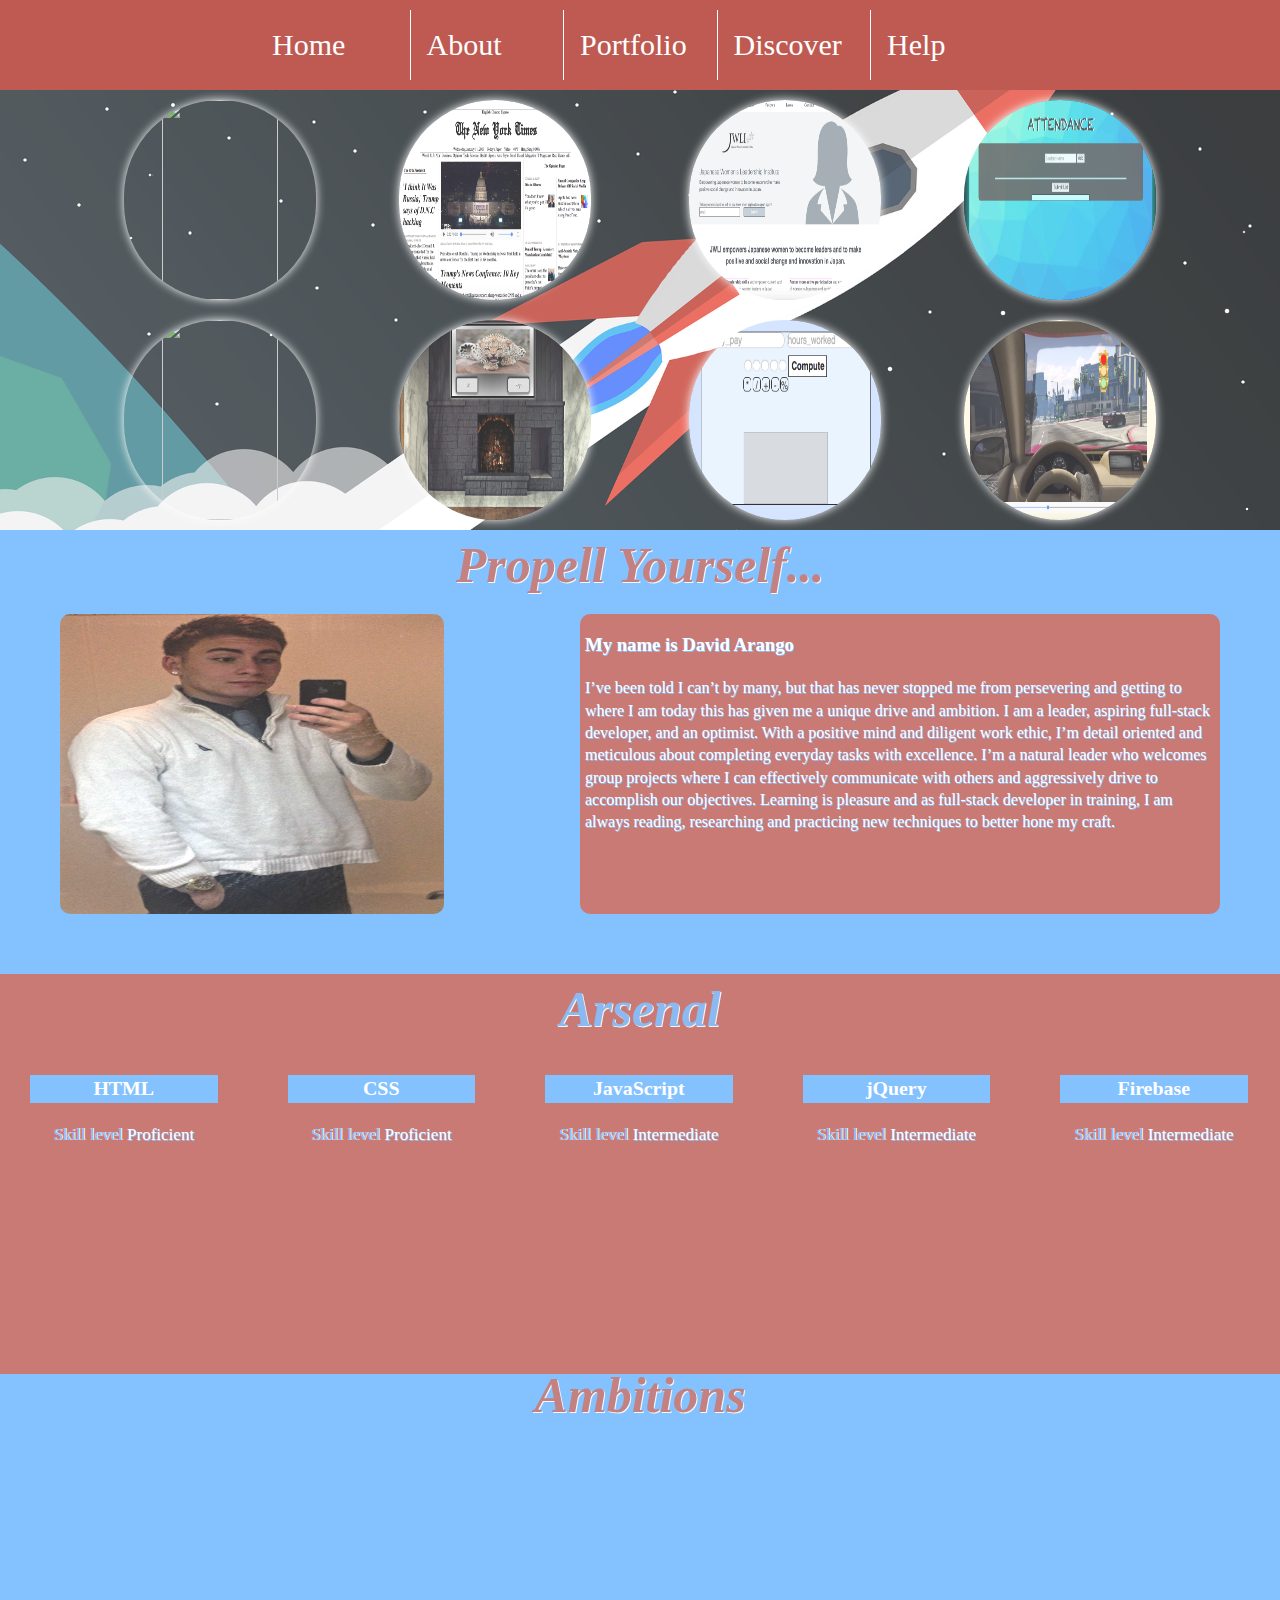
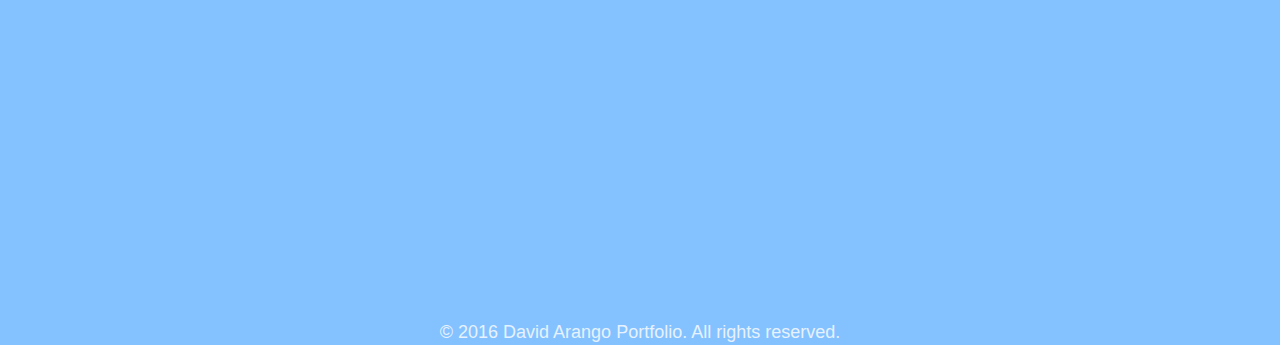
==== index.html @ 9daeed45 "Enjoy" ====
<!doctype html>
<html class="no-js" lang="">
    <head>
        <meta charset="utf-8">
        <meta http-equiv="x-ua-compatible" content="ie=edge">
        <title>NEXT HIRE</title>
        <meta name="description" content="">
        <meta name="viewport" content="width=device-width, initial-scale=1">
        <script src="https://use.fontawesome.com/dbeed66100.js"></script>
        <link rel="apple-touch-icon" href="apple-touch-icon.png">
        <!-- Place favicon.ico in the root directory -->

        <link rel="stylesheet" href="css/normalize.css">
        <link rel="stylesheet" href="css/main.css">
        <script src="js/vendor/modernizr-2.8.3.min.js"></script>
    </head>
    <body>
      <header>
        <nav>
			    <ul>
				    <li class="nav_list"><a href="Home.html">Home</a></li>
				    <li class="nav_list nav_left"><a href="About.html">About</a></li>
				    <li class="nav_list nav_left"><a href="Portfolio.html">Portfolio</a></li>
				    <li class="nav_list nav_left"><a href="Discover.html">Discover</a></li>
				    <li class="nav_list nav_left"><a href="Help.html">Help</a></li>
			   </ul>
	      </nav>
     </header>
     <section class="wrapper">
       <ul class="project_list">
          <li class="projects">
             <div>
		             <a href="#"><img class="propic l" src="one.png" /></a>
             </div>
          </li>
          <li class="projects">
             <div>
                 <a href="#"><img class="propic mL" src="two.png" /></a>
             </div>
          </li>
          <li class="projects">
             <div>
                <a href="#"><img class="propic mR" src="three.png" /></a>
             </div>
          </li>
          <li class="projects">
             <div>
                <a href="#"><img class="propic r" src="four.png" /></a>
             </div>
          </li>
          <li class="projects">
             <div>
                  <a href="#"><img class="propic l" src="five.png" /></a>
             </div>
          </li>
          <li class="projects">
             <div>
                <a href="#"><img class="propic mL" src="six.png" /></a>
             </div>
          </li>
          <li class="projects">
             <div>
                <a href="#"><img class="propic mR" src="seven.png" /></a>
             </div>
          </li>
          <li class="projects">
             <div>
                  <a href="#"><img class="propic r" src="eight.png" /></a>
             </div>
          </li>
      </ul>
       <h1>Propell Yourself...</h1>
       <section class="about_container">
         <img class="me" src="pic.jpg" alt="Author Portrait"/>
         <article>
          <h3>My name is David Arango</h3>
           I’ve been told I can’t by many, but that has never stopped me from
           persevering and getting to where I am today this has given me a unique
           drive and ambition. I am a leader, aspiring full-stack developer, and
           an optimist. With a positive mind and diligent work ethic, I’m detail
           oriented and meticulous about completing everyday tasks with excellence.
           I’m a natural leader who welcomes group projects where I can effectively
           communicate with others and aggressively drive to accomplish our objectives.
           Learning is pleasure and as full-stack developer in training, I am always reading,
           researching and practicing new techniques to better hone my craft.
         </article>
       </section>
       <section class="skills">
         <h2 class="header2">Arsenal</h2>
         <ul class="skills_container">
           <li class="skills_list">
             <div class="skillsbox">
               <h3>HTML</h3>
             </div>
             <p><span class="skillLevel">Skill level</span> Proficient</p>
           </li>
           <li class="skills_list skillsleft">
             <div class="skillsbox">
               <h3>CSS</h3>
             </div>
             <p><span class="skillLevel">Skill level</span> Proficient</p>
           </li>
           <li class="skills_list skillsleft">
             <div class="skillsbox">
               <h3>JavaScript</h3>
             </div>
             <p><span class="skillLevel">Skill level</span> Intermediate</p>
           </li>
           <li class="skills_list skillsleft">
             <div class="skillsbox">
               <h3>jQuery</h3>
             </div>
             <p><span class="skillLevel">Skill level</span> Intermediate</p>
           </li>
           <li class="skills_list skillsleft">
             <div class="skillsbox">
               <h3>Firebase</h3>
             </div>
             <p><span class="skillLevel">Skill level</span> Intermediate</p>
           </li>
        </ul>
     </section>
     <section class="last">
       <h2 class="header3">Ambitions</h2>
     </section>
    <footer>
      <section class="fotter_sec">
        <a class="logo" href="#" target="_blank"><i class="fa fa-twitter-square icon" aria-hidden="true"></i></a>
      </section>
      <section class="fotter_sec">
        <a class="logo" href="https://github.com/arangodavid" target="_blank"><i class="fa fa-github icon" aria-hidden="true"></i></a>
      </section>
      <section class="fotter_sec">
        <a class="logo" href="https://www.linkedin.com/in/david-arango-435037134/" target="_blank"><i class="fa fa-linkedin-square" aria-hidden="true"></i></a>
      </section>
      <section>
        &copy; 2016 David Arango Portfolio. All rights reserved.</footer>
      <section>
  </section>





        <script src="https://code.jquery.com/jquery-1.12.0.min.js"></script>
        <script>window.jQuery || document.write('<script src="js/vendor/jquery-1.12.0.min.js"><\/script>')</script>
        <script src="js/plugins.js"></script>
        <script src="js/main.js"></script>

        <!-- Google Analytics: change UA-XXXXX-X to be your site's ID. -->
        <script>
            (function(b,o,i,l,e,r){b.GoogleAnalyticsObject=l;b[l]||(b[l]=
            function(){(b[l].q=b[l].q||[]).push(arguments)});b[l].l=+new Date;
            e=o.createElement(i);r=o.getElementsByTagName(i)[0];
            e.src='https://www.google-analytics.com/analytics.js';
            r.parentNode.insertBefore(e,r)}(window,document,'script','ga'));
            ga('create','UA-XXXXX-X','auto');ga('send','pageview');
        </script>
    </body>
</html>
---- css/main.css ----
/*! HTML5 Boilerplate v5.3.0 | MIT License | https://html5boilerplate.com/ */

/*
 * What follows is the result of much research on cross-browser styling.
 * Credit left inline and big thanks to Nicolas Gallagher, Jonathan Neal,
 * Kroc Camen, and the H5BP dev community and team.
 */

/* ==========================================================================
   Base styles: opinionated defaults
   ========================================================================== */
/* Box Model Hack */
 * {
      -moz-box-sizing: border-box; /* Firexfox */
      -webkit-box-sizing: border-box; /* Safari/Chrome/iOS/Android */
      box-sizing: border-box; /* IE */
 }
html {
    color: #222;
    font-size: 2px;
    line-height: 1.4;
}

/*
 * Remove text-shadow in selection highlight:
 * https://twitter.com/miketaylr/status/12228805301
 *
 * These selection rule sets have to be separate.
 * Customize the background color to match your design.
 */

::-moz-selection {
    background: #b3d4fc;
    text-shadow: none;
}

::selection {
    background: #b3d4fc;
    text-shadow: none;
}

/*
 * A better looking default horizontal rule
 */

hr {
    display: block;
    height: 1px;
    border: 0;
    border-top: 1px solid #ccc;
    margin: 1em 0;
    padding: 0;
}

/*
 * Remove the gap between audio, canvas, iframes,
 * images, videos and the bottom of their containers:
 * https://github.com/h5bp/html5-boilerplate/issues/440
 */

audio,
canvas,
iframe,
img,
svg,
video {
    vertical-align: middle;
}

/*
 * Remove default fieldset styles.
 */

fieldset {
    border: 0;
    margin: 0;
    padding: 0;
}

/*
 * Allow only vertical resizing of textareas.
 */

textarea {
    resize: vertical;
}

/* ==========================================================================
   Browser Upgrade Prompt
   ========================================================================== */

.browserupgrade {
    margin: 0.2em 0;
    background: #ccc;
    color: #000;
    padding: 0.2em 0;
}

/* ==========================================================================
   Author's custom styles
   ========================================================================== */


















/* ==========================================================================
   Helper classes
   ========================================================================== */

/*
 * Hide visually and from screen readers
 */

.hidden {
    display: none !important;
}

/*
 * Hide only visually, but have it available for screen readers:
 * http://snook.ca/archives/html_and_css/hiding-content-for-accessibility
 */

.visuallyhidden {
    border: 0;
    clip: rect(0 0 0 0);
    height: 1px;
    margin: -1px;
    overflow: hidden;
    padding: 0;
    position: absolute;
    width: 1px;
}

/*
 * Extends the .visuallyhidden class to allow the element
 * to be focusable when navigated to via the keyboard:
 * https://www.drupal.org/node/897638
 */

.visuallyhidden.focusable:active,
.visuallyhidden.focusable:focus {
    clip: auto;
    height: auto;
    margin: 0;
    overflow: visible;
    position: static;
    width: auto;
}

/*
 * Hide visually and from screen readers, but maintain layout
 */

.invisible {
    visibility: hidden;
}

/*
 * Clearfix: contain floats
 *
 * For modern browsers
 * 1. The space content is one way to avoid an Opera bug when the
 *    `contenteditable` attribute is included anywhere else in the document.
 *    Otherwise it causes space to appear at the top and bottom of elements
 *    that receive the `clearfix` class.
 * 2. The use of `table` rather than `block` is only necessary if using
 *    `:before` to contain the top-margins of child elements.
 */

.clearfix:before,
.clearfix:after {
    content: " "; /* 1 */
    display: table; /* 2 */
}

.clearfix:after {
    clear: both;
}

/* ==========================================================================
   EXAMPLE Media Queries for Responsive Design.
   These examples override the primary ('mobile first') styles.
   Modify as content requires.
   ========================================================================== */

@media only screen and (min-width: 35em) {
    /* Style adjustments for viewports that meet the condition */
}

@media print,
       (-webkit-min-device-pixel-ratio: 1.25),
       (min-resolution: 1.25dppx),
       (min-resolution: 120dpi) {
    /* Style adjustments for high resolution devices */
}

/* ==========================================================================
   Print styles.
   Inlined to avoid the additional HTTP request:
   http://www.phpied.com/delay-loading-your-print-css/
   ========================================================================== */

@media print {
    *,
    *:before,
    *:after,
    *:first-letter,
    *:first-line {
        background: transparent !important;
        color: #000 !important; /* Black prints faster:
                                   http://www.sanbeiji.com/archives/953 */
        box-shadow: none !important;
        text-shadow: none !important;
    }

    a,
    a:visited {
        text-decoration: underline;
    }

    a[href]:after {
        content: " (" attr(href) ")";
    }

    abbr[title]:after {
        content: " (" attr(title) ")";
    }

    /*
     * Don't show links that are fragment identifiers,
     * or use the `javascript:` pseudo protocol
     */

    a[href^="#"]:after,
    a[href^="javascript:"]:after {
        content: "";
    }

    pre,
    blockquote {
        border: 1px solid #999;
        page-break-inside: avoid;
    }

    /*
     * Printing Tables:
     * http://css-discuss.incutio.com/wiki/Printing_Tables
     */

    thead {
        display: table-header-group;
    }

    tr,
    img {
        page-break-inside: avoid;
    }

    img {
        max-width: 100% !important;
    }

    p,
    h2,
    h3 {
        orphans: 3;
        widows: 3;
    }

    h2,
    h3 {
        page-break-after: avoid;
    }
}
body{
	padding: 0px;
	width: 100%;
	height: auto;
	margin: auto;
}
ul{
  width: 60%;
	list-style-type: none;
	margin: 0 auto;
	overflow: hidden;
  padding: 0px;
}
li{
	float: left;
  width: 19.99%;
}
.nav_list a{
	text-decoration: none;
	display: block;
	padding: 14px 16px;
	color: white;
  width: 100%;
}

.nav_list a:hover{
	text-shadow: 0px 0px 10px #005ce6;
}
section{
	text-align: center;
	width: 100%;
}
footer{
	width: 100%;
	text-align: center;
	background:  #66b3ff;
	opacity: 0.8;
  padding-top: 10px;
  color: white;
  font-size: 9rem;
}
header{
  background: #be5a52;
  width: 100%;
  height: 90px;
}
nav{
  width: 100%;
  font-family: signpainter;
  font-size: 30px;
  height: 90px;
  padding-top: 10px;
}
h1{
  font-style: italic;
  font-size: 25rem;
	opacity: 0.9;
	font-family: signpainter;
	color: #be5a52;
  display: block;
  text-align: center;
  margin-top: 0px;
  height: 120px;
  text-shadow: 1px 1px 0px white;
}
article{
  border-radius: 10px;
  float: right;
  width: 50%;
  background: #be5a52;
  color: white;
  height: 300px;
  font-size: 8rem;
  margin-top: 10px;
  margin-right: 60px;
  text-align: left;
  padding-left: 5px;
  text-shadow: 1px 1px 0px #66b3ff;
  font-family: copperplate;
}
.wrapper{
  margin: 0 auto;
	background: #66b3ff;
	opacity: 0.8;
  width: 100%;
}
.propic{
	border-radius: 720px;
	height: 200px;
	width: 60%;
	margin-top: 10px;
  margin-bottom: 10px;
  box-shadow: 0px 0px 10px white;
}
.project_list{
  width: 100%;
  background: url(../rocket4.png);
  background-size: cover;
  background-size: contain;
  background-repeat: no-repeat;
  background-size: 100%;
  background-attachment: fixed;
}
.projects{
  min-height: 150px;
  padding: 0px;
  display: inline-block;
  width: 25%;
	display: -moz-inline-stack;
	display: inline-block;
  vertical-align: top;
  zoom: 1;
  *display: inline;
  _height: 250px;
}
.l{
  margin-left: 120px;
}
.r{
  margin-right: 120px;
}
.mL{
  margin-left: 30px;
}
.mR{
  margin-right: 30px;
}
.about_container{
  width: 100%;
  overflow: hidden;
  margin: 0 auto;
  margin-top: -80px;
  height: 320px;
}
.me{
  border-radius: 10px;
  float: left;
  width: 30%;
  height: 300px;
  margin-top: 10px;
  margin-left: 60px;
}
.nav_left{
  border-left: 1px solid white;
}
.skills{
  width: 100%;
  height: 400px;
  background: #be5a52;
  margin-top: 50px;
}
.header2{
  width: 100%;
  font-style: italic;
  font-size: 50px;
  opacity: 0.9;
  font-family: signpainter;
  color: #66b3ff;
  display: block;
  height: 40px;
  text-align: center;
  margin-top: 5px;
  text-shadow: 1px 1px 0px white;
}
.last{
  margin-top: -19px;
  width: 100%;
  height: 400px;
  background: #66b3ff;
}
.header3{
  width: 100%;
  font-style: italic;
  font-size: 50px;
  opacity: 0.9;
  font-family: signpainter;
  color: #be5a52;
  display: block;
  height: 40px;
  text-align: center;
  margin-top: 5px;
  text-shadow: 1px 1px 0px white;
}
.skills_container{
  width: 100%;
  padding-left: 30px;
}
.skills_list{
  font-family: copperplate;
  color: white;
  text-shadow: 1px 1px 0px #66b3ff;
  font-size: 17px;
  min-height: 150px;
  padding: 0px;
  display: inline-block;
  width: 15%;
	display: -moz-inline-stack;
	display: inline-block;
  vertical-align: top;
  zoom: 1;
  *display: inline;
  _height: 250px;
}
.last{
  background: url(../globe.jpg);
  background-position: contain;
  background-position: cover;
  background-attachment: fixed;
}
.skillsleft{
  margin-left: 70px;
}
.skillsbox{
  background: #66b3ff;
}
.skillLevel{
  color: #66b3ff;
  text-shadow: 1px 0px 0px white;
}
.fotter_sec{
  width: 33%;
  float: left;
  height: 150px;
}
.logo{
  color: white;
  font-size: 70px;
  text-shadow: 1px 1px 1px #be5a52; 
}
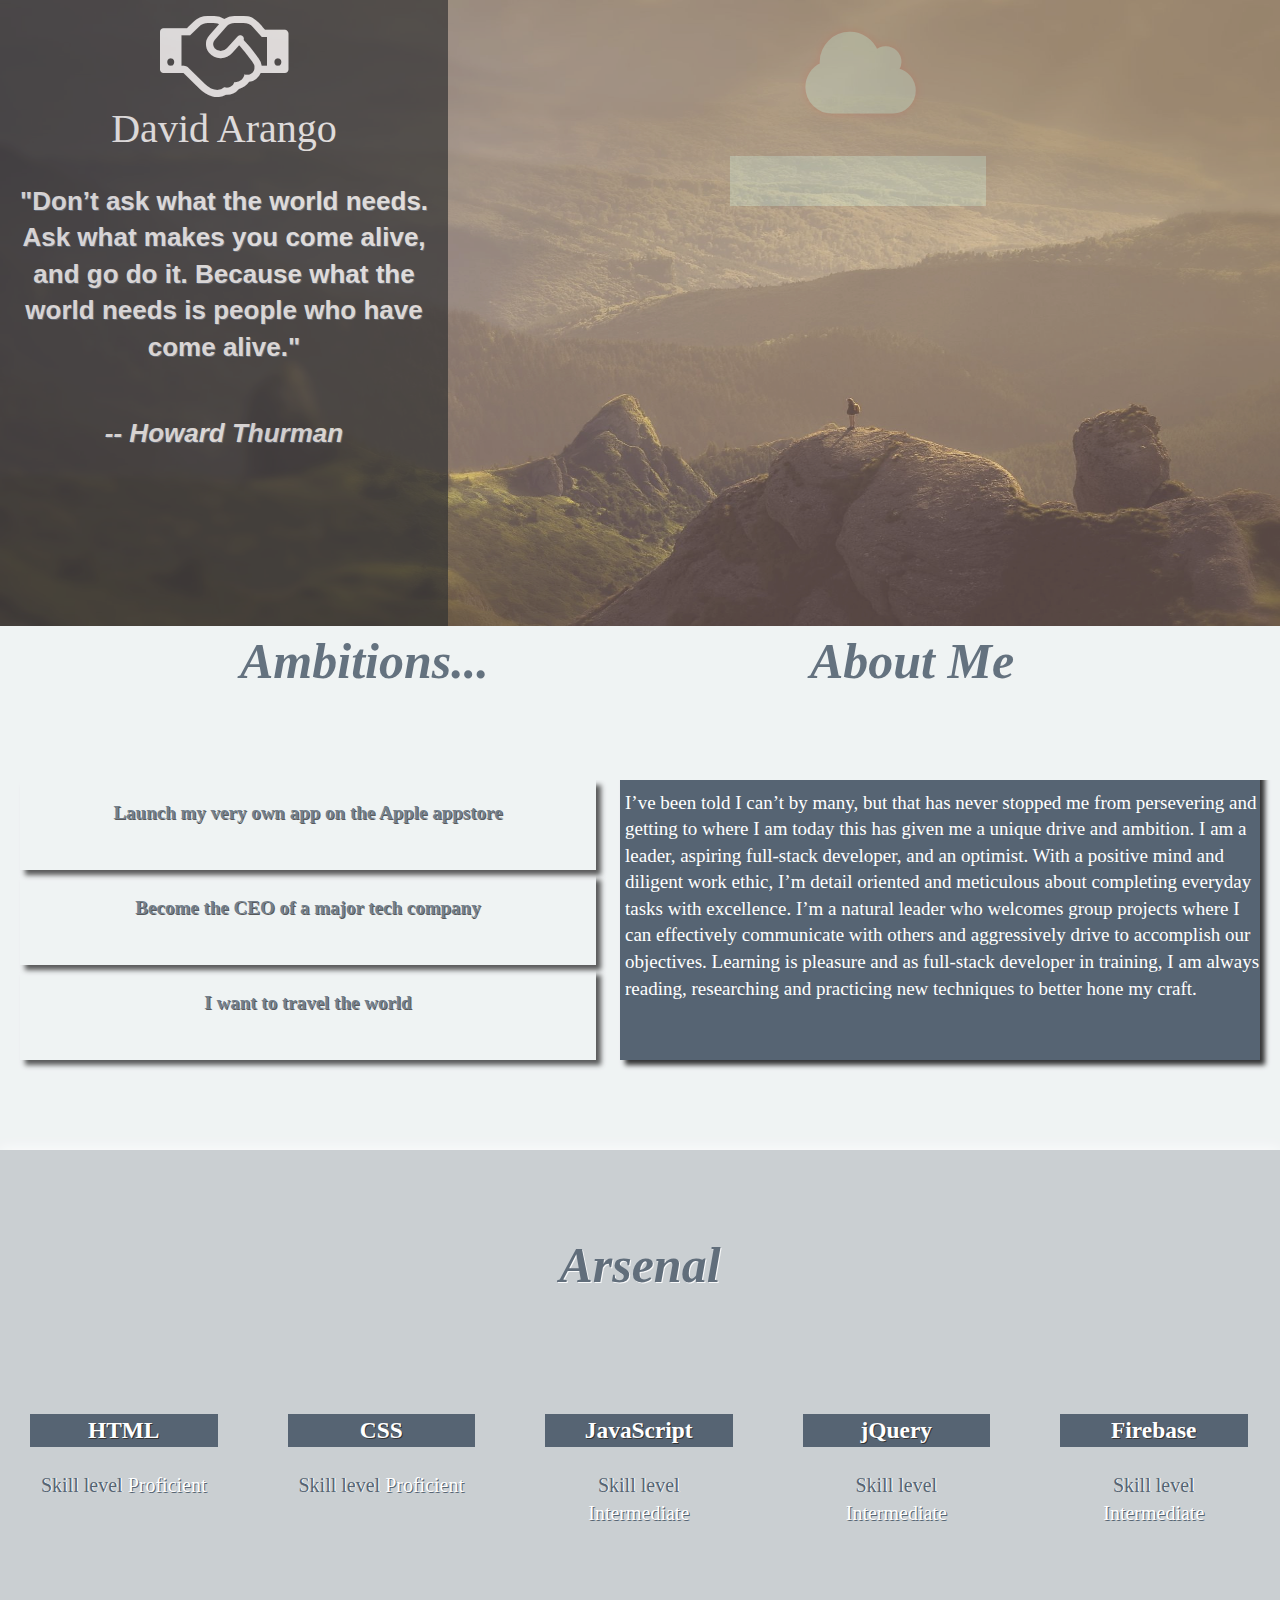
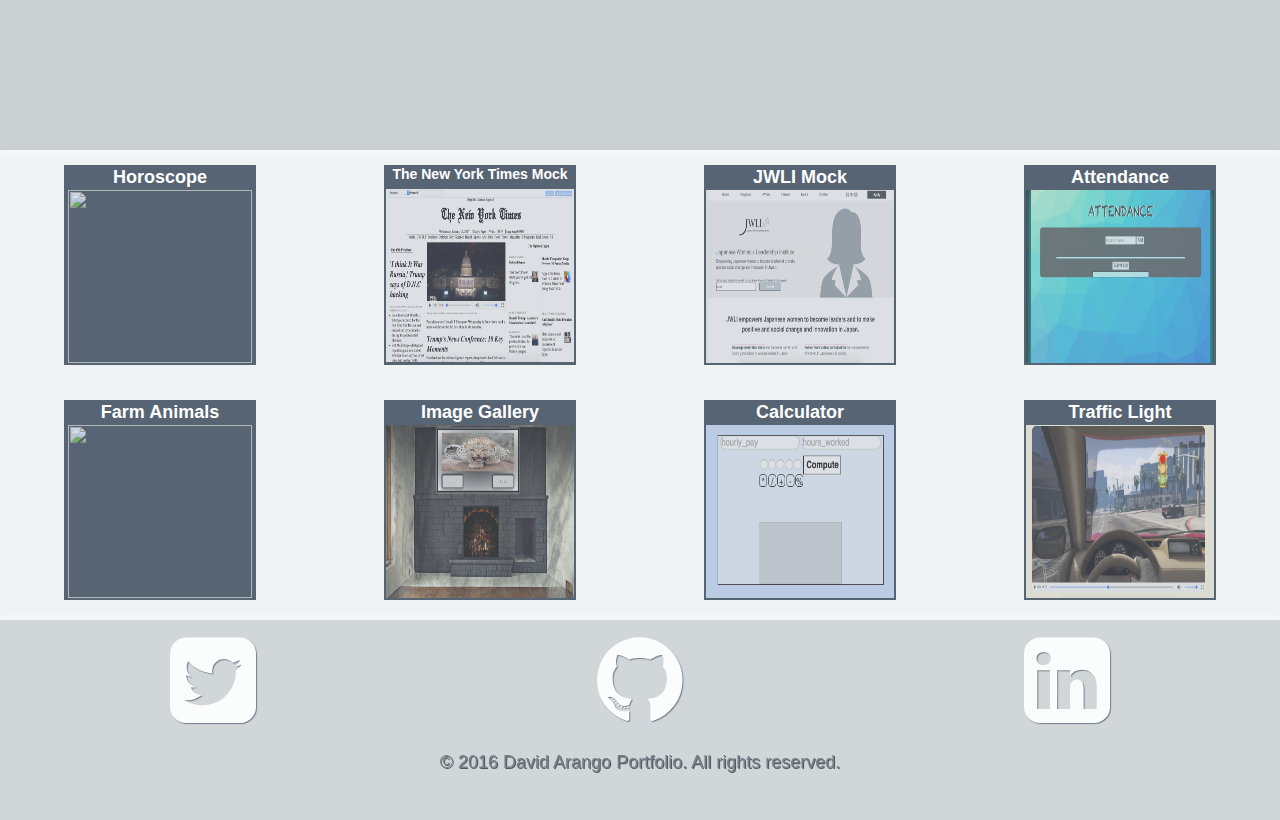
==== commit 45da5df8: "re-designed layout, added weather API" ====
--- a/index.html
+++ b/index.html
@@ -6,7 +6,8 @@
         <title>NEXT HIRE</title>
         <meta name="description" content="">
         <meta name="viewport" content="width=device-width, initial-scale=1">
-        <script src="https://use.fontawesome.com/dbeed66100.js"></script>
+          <script src="https://use.fontawesome.com/21f8382a31.js"></script>
+          <link rel="stylesheet" href="font-awesome-4.7.0/css/font-awesome.min.css">
         <link rel="apple-touch-icon" href="apple-touch-icon.png">
         <!-- Place favicon.ico in the root directory -->
 
@@ -14,78 +15,67 @@
         <link rel="stylesheet" href="css/main.css">
         <script src="js/vendor/modernizr-2.8.3.min.js"></script>
     </head>
+
     <body>
-      <header>
+
+      <!-- <header>
         <nav>
 			    <ul>
 				    <li class="nav_list"><a href="Home.html">Home</a></li>
 				    <li class="nav_list nav_left"><a href="About.html">About</a></li>
-				    <li class="nav_list nav_left"><a href="Portfolio.html">Portfolio</a></li>
+				    <li class="nav_list nav_left"><a href="index.html">Portfolio</a></li>
 				    <li class="nav_list nav_left"><a href="Discover.html">Discover</a></li>
 				    <li class="nav_list nav_left"><a href="Help.html">Help</a></li>
 			   </ul>
 	      </nav>
-     </header>
+     </header> -->
      <section class="wrapper">
-       <ul class="project_list">
-          <li class="projects">
-             <div>
-		             <a href="#"><img class="propic l" src="one.png" /></a>
-             </div>
-          </li>
-          <li class="projects">
-             <div>
-                 <a href="#"><img class="propic mL" src="two.png" /></a>
-             </div>
-          </li>
-          <li class="projects">
-             <div>
-                <a href="#"><img class="propic mR" src="three.png" /></a>
-             </div>
-          </li>
-          <li class="projects">
-             <div>
-                <a href="#"><img class="propic r" src="four.png" /></a>
-             </div>
-          </li>
-          <li class="projects">
-             <div>
-                  <a href="#"><img class="propic l" src="five.png" /></a>
-             </div>
-          </li>
-          <li class="projects">
-             <div>
-                <a href="#"><img class="propic mL" src="six.png" /></a>
-             </div>
-          </li>
-          <li class="projects">
-             <div>
-                <a href="#"><img class="propic mR" src="seven.png" /></a>
-             </div>
-          </li>
-          <li class="projects">
-             <div>
-                  <a href="#"><img class="propic r" src="eight.png" /></a>
-             </div>
-          </li>
-      </ul>
-       <h1>Propell Yourself...</h1>
-       <section class="about_container">
-         <img class="me" src="pic.jpg" alt="Author Portrait"/>
-         <article>
-          <h3>My name is David Arango</h3>
-           I’ve been told I can’t by many, but that has never stopped me from
-           persevering and getting to where I am today this has given me a unique
-           drive and ambition. I am a leader, aspiring full-stack developer, and
-           an optimist. With a positive mind and diligent work ethic, I’m detail
-           oriented and meticulous about completing everyday tasks with excellence.
-           I’m a natural leader who welcomes group projects where I can effectively
-           communicate with others and aggressively drive to accomplish our objectives.
-           Learning is pleasure and as full-stack developer in training, I am always reading,
-           researching and practicing new techniques to better hone my craft.
+       <header>
+         <img src="mountains.jpg" alt="Computer Desk"/>
+         <i class="fa fa-cloud cloud" aria-hidden="true"></i>
+         <ul class="weather"></ul>
+       </header>
+       <section class="myself">
+         <i class="fa fa-handshake-o" aria-hidden="true"></i>
+         <span class="name">David Arango</span>
+         <p class="quote">"Don’t ask what the world needs. Ask what makes you come alive, and
+           go do it. Because what the world needs is people who have come alive."
+           <span class="author">-- Howard Thurman</span>
+        </p>
+        </section>
+       <h1>About Me</h1>
+       <h2 class="ambitionsHeader">Ambitions...</h2>
+       <section class="containerOne">
+        <!-- <img class="me" src="pic.jpg" alt="Author Portrait"/> -->
+        <!-- <h2 class="header3">Ambitions</h2>-->
+          <section class="ambitions">
+            <span class="oneSpan">
+              Launch my very own app on the Apple appstore
+            </span>
+          </section>
+          <section class="ambitions ambitionsL">
+            <span class="oneSpan">
+              Become the CEO of a major tech company
+            </span>
+          </section>
+          <section class="ambitions">
+            <span class="oneSpan">
+              I want to travel the world
+            </span>
+          </section>
+          <article>
+              I’ve been told I can’t by many, but that has never stopped me from
+              persevering and getting to where I am today this has given me a unique
+              drive and ambition. I am a leader, aspiring full-stack developer, and
+              an optimist. With a positive mind and diligent work ethic, I’m detail
+              oriented and meticulous about completing everyday tasks with excellence.
+              I’m a natural leader who welcomes group projects where I can effectively
+              communicate with others and aggressively drive to accomplish our objectives.
+              Learning is pleasure and as full-stack developer in training, I am always reading,
+              researching and practicing new techniques to better hone my craft.
          </article>
        </section>
-       <section class="skills">
+       <section class="containerTwo">
          <h2 class="header2">Arsenal</h2>
          <ul class="skills_container">
            <li class="skills_list">
@@ -120,28 +110,76 @@
            </li>
         </ul>
      </section>
-     <section class="last">
-       <h2 class="header3">Ambitions</h2>
+     <section class="containerThree">
+       <ul class="project_list">
+          <li class="projects">
+             <div class="projectDiv">
+                 <h4>Horoscope</h4>
+		             <a href="https://arangodavid.github.io/Horoscope/"><img class="propic" src="one.png" /></a>
+             </div>
+          </li>
+          <li class="projects">
+             <div class="projectDiv">
+                 <h4 class="divHeader">The New York Times Mock</h4>
+                 <a href="https://arangodavid.github.io/The-New-York-Times/"><img class="propic propic2" src="two.png" /></a>
+             </div>
+          </li>
+          <li class="projects">
+             <div class="projectDiv">
+                <h4>JWLI Mock</h4>
+                <a href="https://arangodavid.github.io/JWLI/"><img class="propic" src="three.png" /></a>
+             </div>
+          </li>
+          <li class="projects">
+             <div class="projectDiv">
+                <h4>Attendance</h4>
+                <a href="https://arangodavid.github.io/Attendance-app/"><img class="propic" src="four.png" /></a>
+             </div>
+          </li>
+          <li class="projects">
+             <div class="projectDiv">
+                  <h4>Farm Animals</h4>
+                  <a href="https://arangodavid.github.io/4-animals-4-buttons/"><img class="propic" src="five.png" /></a>
+             </div>
+          </li>
+          <li class="projects">
+             <div class="projectDiv">
+                <h4>Image Gallery</h4>
+                <a href="https://arangodavid.github.io/Image-carousel-/"><img class="propic" src="six.png" /></a>
+             </div>
+          </li>
+          <li class="projects">
+             <div class="projectDiv">
+                <h4>Calculator</h4>
+                <a href="https://arangodavid.github.io/Calculator/"><img class="propic" src="seven.png" /></a>
+             </div>
+          </li>
+          <li class="projects">
+             <div class="projectDiv">
+                  <h4>Traffic Light</h4>
+                  <a href="https://arangodavid.github.io/Traffic-Light/"><img class="propic r" src="eight.png" /></a>
+             </div>
+          </li>
+      </ul>
      </section>
-    <footer>
-      <section class="fotter_sec">
-        <a class="logo" href="#" target="_blank"><i class="fa fa-twitter-square icon" aria-hidden="true"></i></a>
+
+     <footer>
+       <section class="footerContainer">
+        <section class="footer_sec">
+          <a class="logo" href="https://twitter.com/DavidFrontDev" target="_blank"><i class="fa fa-twitter-square fa-2x" aria-hidden="true"></i></a>
+        </section>
+        <section class="footer_sec">
+          <a class="logo" href="https://github.com/arangodavid" target="_blank"><i class="fa fa-github fa-2x" aria-hidden="true"></i></a>
+        </section>
+        <section class="footer_sec">
+          <a class="logo" href="https://www.linkedin.com/in/david-arango-435037134/" target="_blank"><i class="fa fa-linkedin-square fa-2x" aria-hidden="true"></i></a>
+        </section>
       </section>
-      <section class="fotter_sec">
-        <a class="logo" href="https://github.com/arangodavid" target="_blank"><i class="fa fa-github icon" aria-hidden="true"></i></a>
-      </section>
-      <section class="fotter_sec">
-        <a class="logo" href="https://www.linkedin.com/in/david-arango-435037134/" target="_blank"><i class="fa fa-linkedin-square" aria-hidden="true"></i></a>
-      </section>
-      <section>
-        &copy; 2016 David Arango Portfolio. All rights reserved.</footer>
-      <section>
-  </section>
-
-
-
-
-
+        <section class="bottom">
+          &copy; 2016 David Arango Portfolio. All rights reserved.
+        </section>
+     </footer>
+     </section>
         <script src="https://code.jquery.com/jquery-1.12.0.min.js"></script>
         <script>window.jQuery || document.write('<script src="js/vendor/jquery-1.12.0.min.js"><\/script>')</script>
         <script src="js/plugins.js"></script>
@@ -156,5 +194,6 @@
             r.parentNode.insertBefore(e,r)}(window,document,'script','ga'));
             ga('create','UA-XXXXX-X','auto');ga('send','pageview');
         </script>
+
     </body>
 </html>
--- a/css/main.css
+++ b/css/main.css
@@ -277,6 +277,7 @@
     p,
     h2,
     h3 {
+        font-family: Arial;
         orphans: 3;
         widows: 3;
     }
@@ -291,6 +292,67 @@
 	width: 100%;
 	height: auto;
 	margin: auto;
+}
+header{
+  background: #be5a52;
+  width: 100%;
+  height: 626px;
+}
+img{
+  height: 626px;
+  width: 100%;
+  opacity: 0.8;
+}
+section{
+	text-align: center;
+	width: 100%;
+}
+footer{
+	width: 100%;
+	text-align: center;
+	background:  #bdc3c7;
+	opacity: 0.8;
+  color: #2c3e50;
+  font-size: 9rem;
+  box-shadow: 0px 0px 15px white;
+  height: 200px;
+  overflow: hidden;
+  text-shadow: 1px 1px 0px black;
+}
+h4{
+  font-size: 9rem;
+  background: #2c3e50;
+  margin-top: 0px;
+  margin-bottom: 0px;
+  border-radius: 15px 15px 0px 0px;
+  color: white;
+}
+h1{
+  font-style: italic;
+  font-size: 25rem;
+	opacity: 0.9;
+	font-family: copperplate;
+	color: #2c3e50;
+  margin-top: 0px;
+  margin-right: 240px;
+  float: right;
+  height: 120px;
+  width: 20%;
+}
+article{
+  float: right;
+  width: 50%;
+  background: #2c3e50;
+  color: white;
+  height: 400px;
+  font-size: 9.5rem;
+  margin-top: -400px;
+  margin-right: 20px;
+  text-align: left;
+  padding-left: 5px;
+  padding-top: 130px;
+  box-shadow: 5px 5px 5px black;
+  font-family: Didot;
 }
 ul{
   width: 60%;
@@ -303,86 +365,179 @@
 	float: left;
   width: 19.99%;
 }
-.nav_list a{
-	text-decoration: none;
-	display: block;
-	padding: 14px 16px;
-	color: white;
-  width: 100%;
-}
-
-.nav_list a:hover{
-	text-shadow: 0px 0px 10px #005ce6;
-}
-section{
-	text-align: center;
-	width: 100%;
-}
-footer{
-	width: 100%;
-	text-align: center;
-	background:  #66b3ff;
+p{
+  text-shadow: 1px 1px 0px #2c3e50;
+}
+.wrapper{
+  margin: 0 auto;
+	background: #ecf0f1;
 	opacity: 0.8;
-  padding-top: 10px;
-  color: white;
-  font-size: 9rem;
-}
-header{
-  background: #be5a52;
-  width: 100%;
-  height: 90px;
-}
-nav{
-  width: 100%;
-  font-family: signpainter;
-  font-size: 30px;
-  height: 90px;
-  padding-top: 10px;
-}
-h1{
+  width: 100%;
+}
+.myself{
+  border: 1px solid black;
+  height: 626px;
+  width: 35%;
+  float: left;
+  margin-top: -626px;
+  background: black;
+  opacity: 0.7;
+}
+.fa{
+  color: white;
+  font-size: 50rem;
+  width: 100%;
+}
+.name{
+  font-size: 20rem;
+  color: white;
+  font-family: copperplate;
+}
+.quote{
+  font-size: 13rem;
+  color: white;
+  font-family: Arial;
+  font-weight: bold;
+}
+.author{
+  display: block;
+  margin-top: 50px;
+  font-family: Arial;
+  font-style: italic;
+}
+.cloud{
+  float: right;
+  margin-top: -600px;
+  margin-right: -220px;
+  color: white;
+  font-weight: bolder;
+  text-shadow: 0px 0px 10px red;
+}
+.weather{
+  width: 20%;
+  height: 50px;
+  background: white;
+  margin-top: -470px;
+  margin-left: 730px;
+  color: black;
+}
+.ambitionsHeader:hover{
+  text-shadow: 1px 1px 0px black;
+}
+h1:hover{
+  text-shadow: 1px 1px 0px black;
+}
+h2:hover{
+  text-shadow: 1px 1px 0px black;
+}
+h3:hover{
+  text-shadow: 1px 1px 0px #66b3ff;
+}
+.ambitionsHeader{
   font-style: italic;
   font-size: 25rem;
 	opacity: 0.9;
-	font-family: signpainter;
-	color: #be5a52;
+	font-family: copperplate;
+	color: #2c3e50;
   display: block;
+  text-align: left;
+  margin-top: 0px;
+  margin-left: 240px;
+  height: 120px;
+  width: 20%;
+}
+.containerOne{
+  width: 100%;
+  overflow: hidden;
+  margin: 0 auto;
+  margin-top: -80px;
+  height: 320px;
+}
+.ambitions{
+  height: 90px;
+  width: 45%;
+  margin-left: 20px;
+  margin-top: 0;
+  opacity: 0.8;
+  box-shadow: 5px 5px 5px black;
+}
+.ambitionsL{
+  margin-top: 5px;
+  margin-bottom: 5px;
+}
+.oneSpan{
+  font-size: 9.5rem;
+  display: block;
+  padding-top: 20px;
+  font-family: Didot;
+  font-weight: bolder;
+  color: #2c3e50;
+  text-shadow: 1px 1px 0px black;
+}
+.containerTwo{
+  background: #bdc3c7;
+  width: 100%;
+  height: 600px;
+  margin-top: 50px;
+  box-shadow: 0px 0px 15px white;
+}
+.header2{
+  width: 100%;
+  font-style: italic;
+  font-size: 25rem;
+  opacity: 0.9;
+  font-family: copperplate;
+  color: #2c3e50;
+  display: block;
+  height: 40px;
   text-align: center;
-  margin-top: 0px;
-  height: 120px;
+  padding-top: 80px;
   text-shadow: 1px 1px 0px white;
-}
-article{
-  border-radius: 10px;
-  float: right;
-  width: 50%;
-  background: #be5a52;
-  color: white;
-  height: 300px;
-  font-size: 8rem;
-  margin-top: 10px;
-  margin-right: 60px;
-  text-align: left;
-  padding-left: 5px;
-  text-shadow: 1px 1px 0px #66b3ff;
+  box-sizing: border-box;
+}
+.skills_container{
+  width: 100%;
+  padding-left: 30px;
+  padding-top: 50px;
+}
+.skills_list{
   font-family: copperplate;
-}
-.wrapper{
-  margin: 0 auto;
-	background: #66b3ff;
-	opacity: 0.8;
-  width: 100%;
-}
-.propic{
-	border-radius: 720px;
-	height: 200px;
-	width: 60%;
-	margin-top: 10px;
-  margin-bottom: 10px;
-  box-shadow: 0px 0px 10px white;
+  margin-top: 70px;
+  color: white;
+  text-shadow: 1px 1px 0px black;
+  font-size: 10rem;
+  min-height: 150px;
+  padding: 0px;
+  display: inline-block;
+  width: 15%;
+	display: -moz-inline-stack;
+	display: inline-block;
+  vertical-align: top;
+  zoom: 1;
+  *display: inline;
+  _height: 250px;
+  box-sizing: border-box;
+}
+.skillsbox{
+  background: #2c3e50;
+}
+.skillLevel{
+  color: #2c3e50;
+  text-shadow: 1px 0px 0px white;
+}
+.skillsleft{
+  margin-left: 70px;
+}
+.containerThree{
+  background: url(../iceberg.svg);
+  background-size: cover;
+  background-position: center;
+  background-repeat: no-repeat;
+  background-attachment: fixed;
 }
 .project_list{
   width: 100%;
-  background: url(../rocket4.png);
+  /*background: url(../rocket4.png);*/
   background-size: cover;
   background-size: contain;
   background-repeat: no-repeat;
@@ -400,118 +555,66 @@
   zoom: 1;
   *display: inline;
   _height: 250px;
-}
-.l{
-  margin-left: 120px;
-}
-.r{
-  margin-right: 120px;
-}
-.mL{
-  margin-left: 30px;
-}
-.mR{
-  margin-right: 30px;
-}
-.about_container{
-  width: 100%;
-  overflow: hidden;
+  margin-top: 10px;
+  margin-bottom: 20px;
+}
+.divHeader{
+  font-size: 7rem;
+}
+.projectDiv{
+  width: 60%;
   margin: 0 auto;
-  margin-top: -80px;
-  height: 320px;
-}
-.me{
-  border-radius: 10px;
+  height: 200px;
+  background: #2c3e50;
+  margin-top: 5px;
+}
+.propic{
+  width: 98%;
+  height: 173px;
+  margin-top: 0px;
+}
+.propic2{
+  height: 173px;
+  margin-top: 5px;
+}
+.footerContainer{
+  width: 100%;
+}
+.footer_sec{
+  width: 33.3333%;
   float: left;
-  width: 30%;
-  height: 300px;
   margin-top: 10px;
-  margin-left: 60px;
-}
-.nav_left{
-  border-left: 1px solid white;
-}
-.skills{
-  width: 100%;
-  height: 400px;
-  background: #be5a52;
-  margin-top: 50px;
-}
-.header2{
-  width: 100%;
-  font-style: italic;
-  font-size: 50px;
-  opacity: 0.9;
+}
+.logo{
+  color: white;
+  font-size: 20rem;
+  text-shadow: 1px 1px 1px #2c3e50;
+}
+.bottom{
+  margin-top: -10px;
+  height: 95px;
+  width: 100%;
+  margin-top: 100px;
+  padding-top: 30px;
+}
+/*.nav_list a{
+	text-decoration: none;
+	display: block;
+	padding: 14px 16px;
+	color: white;
+  width: 100%;
+}*/
+
+/*.nav_list a:hover{
+	text-shadow: 0px 0px 10px #005ce6;
+}*/
+
+
+
+/*nav{
+  width: 100%;
   font-family: signpainter;
-  color: #66b3ff;
-  display: block;
-  height: 40px;
-  text-align: center;
-  margin-top: 5px;
-  text-shadow: 1px 1px 0px white;
-}
-.last{
-  margin-top: -19px;
-  width: 100%;
-  height: 400px;
-  background: #66b3ff;
-}
-.header3{
-  width: 100%;
-  font-style: italic;
-  font-size: 50px;
-  opacity: 0.9;
-  font-family: signpainter;
-  color: #be5a52;
-  display: block;
-  height: 40px;
-  text-align: center;
-  margin-top: 5px;
-  text-shadow: 1px 1px 0px white;
-}
-.skills_container{
-  width: 100%;
-  padding-left: 30px;
-}
-.skills_list{
-  font-family: copperplate;
-  color: white;
-  text-shadow: 1px 1px 0px #66b3ff;
-  font-size: 17px;
-  min-height: 150px;
-  padding: 0px;
-  display: inline-block;
-  width: 15%;
-	display: -moz-inline-stack;
-	display: inline-block;
-  vertical-align: top;
-  zoom: 1;
-  *display: inline;
-  _height: 250px;
-}
-.last{
-  background: url(../globe.jpg);
-  background-position: contain;
-  background-position: cover;
-  background-attachment: fixed;
-}
-.skillsleft{
-  margin-left: 70px;
-}
-.skillsbox{
-  background: #66b3ff;
-}
-.skillLevel{
-  color: #66b3ff;
-  text-shadow: 1px 0px 0px white;
-}
-.fotter_sec{
-  width: 33%;
-  float: left;
-  height: 150px;
-}
-.logo{
-  color: white;
-  font-size: 70px;
-  text-shadow: 1px 1px 1px #be5a52; 
-}
+  font-size: 30rem;
+  height: 90px;
+  padding-top: 10px;
+}*/
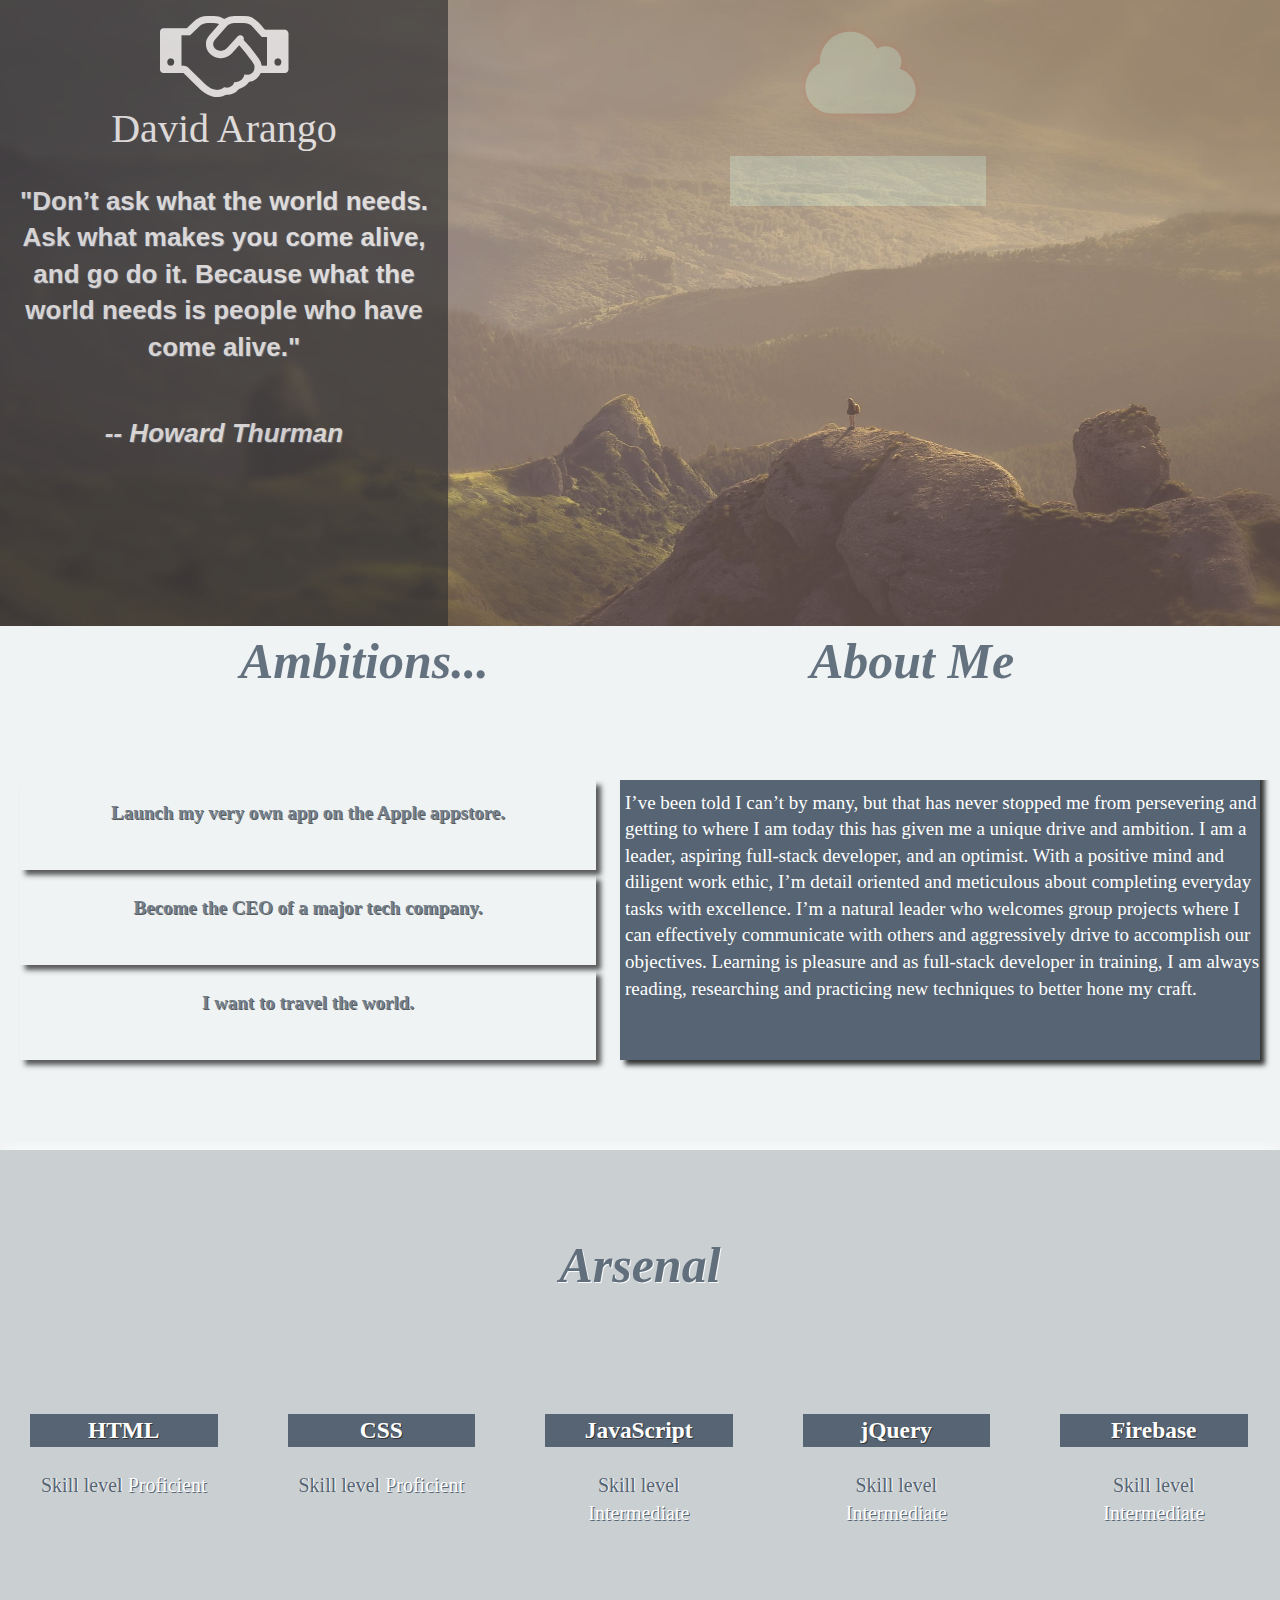
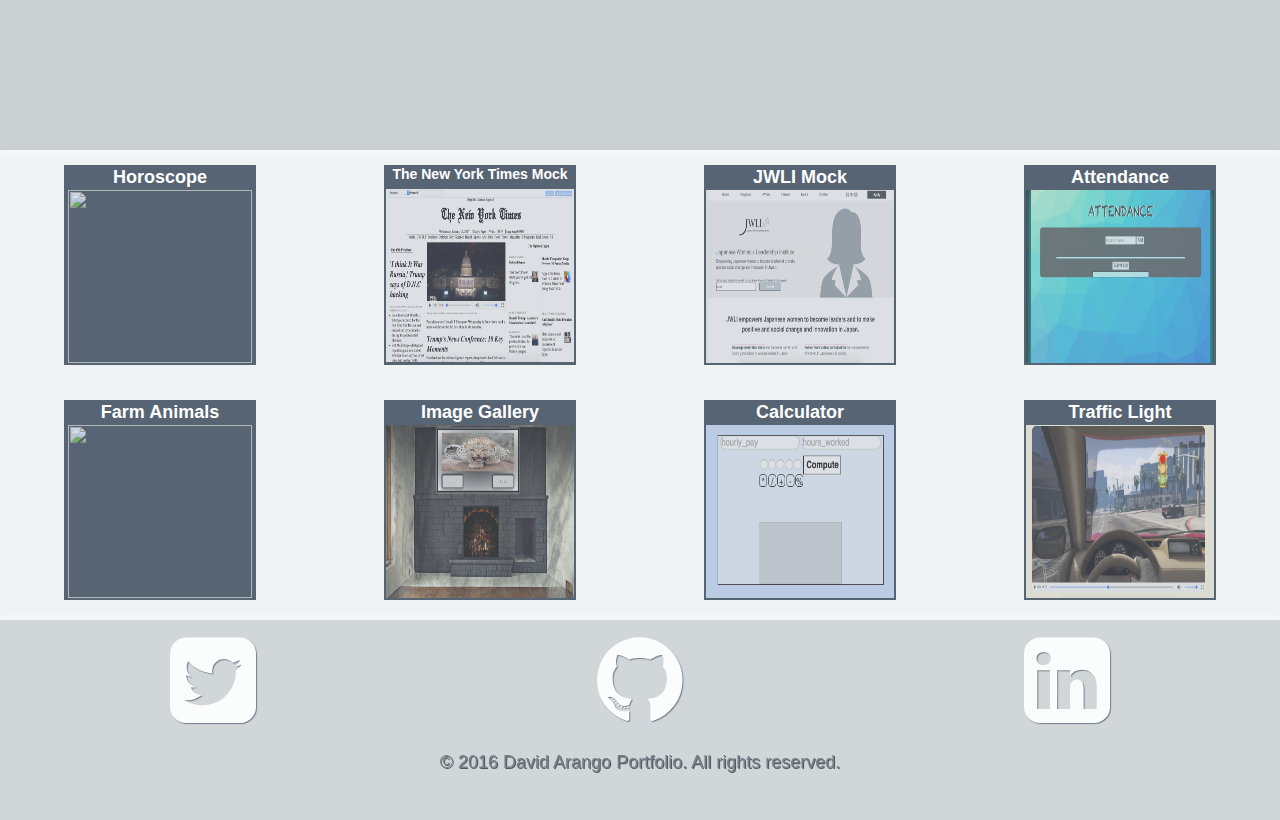
==== commit 23babbb0: "made small change to test brach flow work" ====
--- a/index.html
+++ b/index.html
@@ -50,17 +50,17 @@
         <!-- <h2 class="header3">Ambitions</h2>-->
           <section class="ambitions">
             <span class="oneSpan">
-              Launch my very own app on the Apple appstore
+              Launch my very own app on the Apple appstore.
             </span>
           </section>
           <section class="ambitions ambitionsL">
             <span class="oneSpan">
-              Become the CEO of a major tech company
+              Become the CEO of a major tech company.
             </span>
           </section>
           <section class="ambitions">
             <span class="oneSpan">
-              I want to travel the world
+              I want to travel the world.
             </span>
           </section>
           <article>
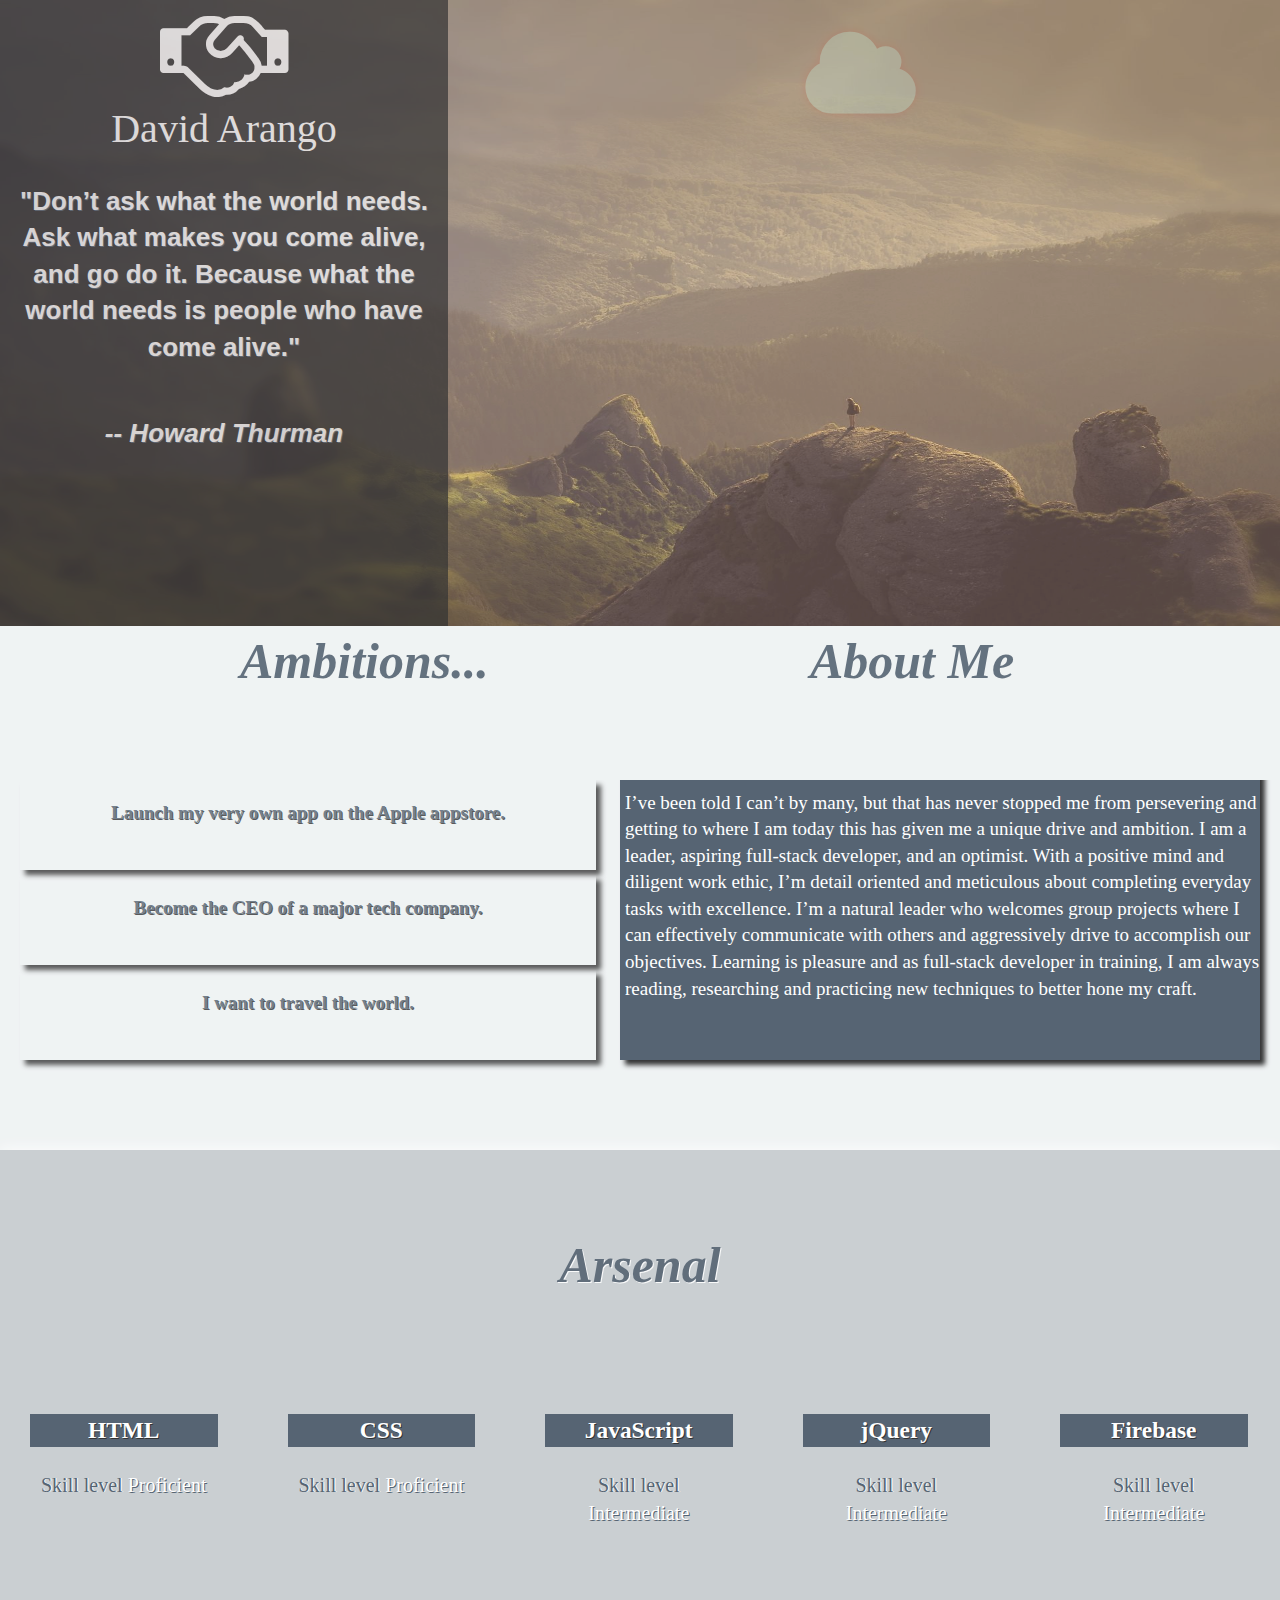
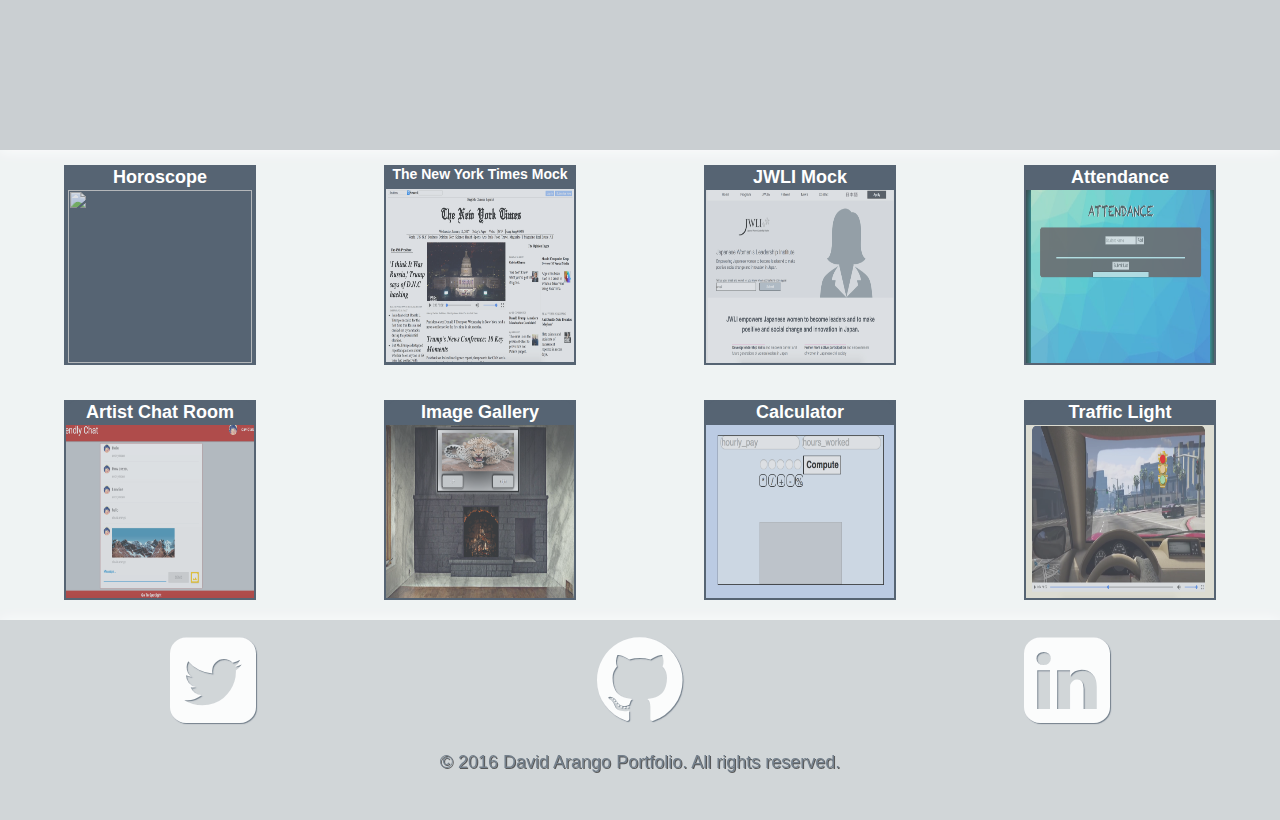
==== commit 7f639d90: "Replaced 'Farm Animals'with 'Artist Chat Room" ====
--- a/index.html
+++ b/index.html
@@ -138,8 +138,8 @@
           </li>
           <li class="projects">
              <div class="projectDiv">
-                  <h4>Farm Animals</h4>
-                  <a href="https://arangodavid.github.io/4-animals-4-buttons/"><img class="propic" src="five.png" /></a>
+                  <h4>Artist Chat Room</h4>
+                  <a href="https://arangodavid.github.io/Chat-Room/"><img class="propic" src="chat.png" /></a>
              </div>
           </li>
           <li class="projects">
--- a/css/main.css
+++ b/css/main.css
@@ -414,12 +414,16 @@
   text-shadow: 0px 0px 10px red;
 }
 .weather{
-  width: 20%;
+  width: 30%;
   height: 50px;
-  background: white;
-  margin-top: -470px;
-  margin-left: 730px;
-  color: black;
+  margin-top: -490px;
+  margin-left: 815px;
+  color: red;
+  font-weight: bolder;
+  font-size: 20rem;
+  display: block;
+  text-align: center;
+  text-shadow: 2px 2px 0px black;
 }
 .ambitionsHeader:hover{
   text-shadow: 1px 1px 0px black;
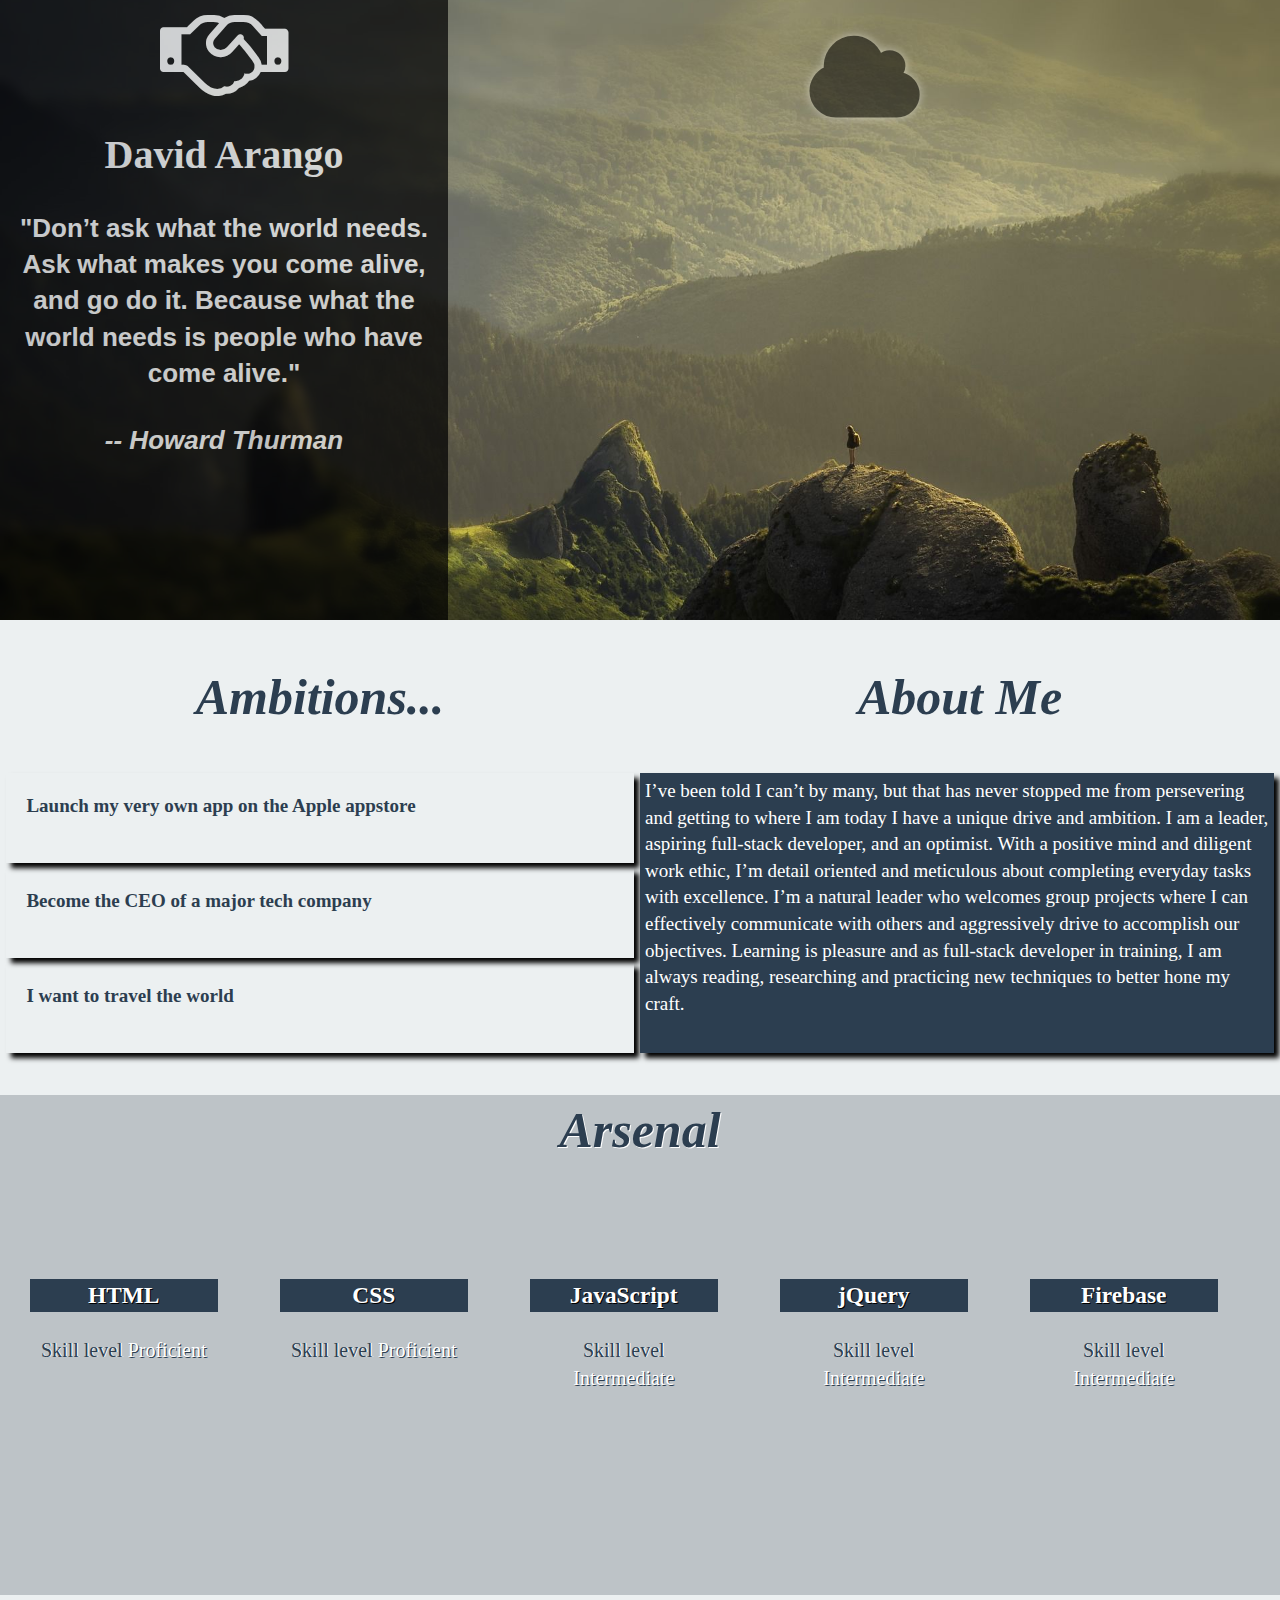
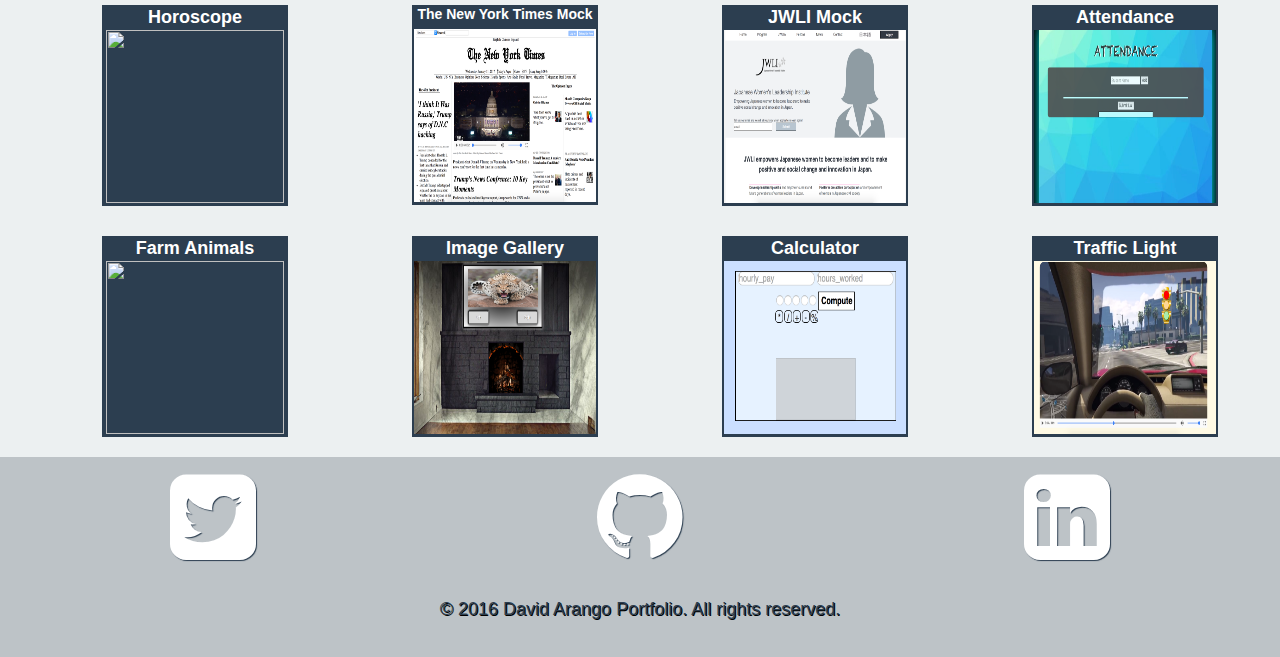
==== commit 122be579: "updated html, css files and removed junkn work" ====
--- a/index.html
+++ b/index.html
@@ -1,71 +1,58 @@
 <!doctype html>
-<html class="no-js" lang="">
-    <head>
-        <meta charset="utf-8">
-        <meta http-equiv="x-ua-compatible" content="ie=edge">
-        <title>NEXT HIRE</title>
-        <meta name="description" content="">
-        <meta name="viewport" content="width=device-width, initial-scale=1">
-          <script src="https://use.fontawesome.com/21f8382a31.js"></script>
-          <link rel="stylesheet" href="font-awesome-4.7.0/css/font-awesome.min.css">
-        <link rel="apple-touch-icon" href="apple-touch-icon.png">
-        <!-- Place favicon.ico in the root directory -->
-
-        <link rel="stylesheet" href="css/normalize.css">
-        <link rel="stylesheet" href="css/main.css">
-        <script src="js/vendor/modernizr-2.8.3.min.js"></script>
-    </head>
-
+<html>
+  <head>
+    <meta charset="utf-8">
+    <meta http-equiv="x-ua-compatible" content="ie=edge">
+    <title>NEXT HIRE</title>
+    <meta name="description" content="">
+    <meta name="viewport" content="width=device-width, initial-scale=1">
+    <script src="https://use.fontawesome.com/21f8382a31.js"></script>
+    <link rel="stylesheet" href="font-awesome-4.7.0/css/font-awesome.min.css">
+    <link rel="stylesheet" href="css/normalize.css">
+    <link rel="stylesheet" href="css/main.css">
+    <script src="js/vendor/modernizr-2.8.3.min.js"></script>
+  </head>
     <body>
-
-      <!-- <header>
-        <nav>
-			    <ul>
-				    <li class="nav_list"><a href="Home.html">Home</a></li>
-				    <li class="nav_list nav_left"><a href="About.html">About</a></li>
-				    <li class="nav_list nav_left"><a href="index.html">Portfolio</a></li>
-				    <li class="nav_list nav_left"><a href="Discover.html">Discover</a></li>
-				    <li class="nav_list nav_left"><a href="Help.html">Help</a></li>
-			   </ul>
-	      </nav>
-     </header> -->
-     <section class="wrapper">
-       <header>
-         <img src="mountains.jpg" alt="Computer Desk"/>
-         <i class="fa fa-cloud cloud" aria-hidden="true"></i>
-         <ul class="weather"></ul>
-       </header>
-       <section class="myself">
-         <i class="fa fa-handshake-o" aria-hidden="true"></i>
-         <span class="name">David Arango</span>
-         <p class="quote">"Don’t ask what the world needs. Ask what makes you come alive, and
-           go do it. Because what the world needs is people who have come alive."
-           <span class="author">-- Howard Thurman</span>
-        </p>
-        </section>
-       <h1>About Me</h1>
-       <h2 class="ambitionsHeader">Ambitions...</h2>
-       <section class="containerOne">
-        <!-- <img class="me" src="pic.jpg" alt="Author Portrait"/> -->
-        <!-- <h2 class="header3">Ambitions</h2>-->
-          <section class="ambitions">
-            <span class="oneSpan">
-              Launch my very own app on the Apple appstore.
-            </span>
-          </section>
-          <section class="ambitions ambitionsL">
-            <span class="oneSpan">
-              Become the CEO of a major tech company.
-            </span>
-          </section>
-          <section class="ambitions">
-            <span class="oneSpan">
-              I want to travel the world.
-            </span>
-          </section>
-          <article>
+      <div class="wrapper">
+        <header class="site_header">
+          <div class="site_header_banner">
+            <i class="fa fa-handshake-o" aria-hidden="true"></i>
+            <h1 class="site_header_developer">David Arango</h1>
+            <p class="site_header_quote">"Don’t ask what the world needs. Ask what makes you come alive, and
+               go do it. Because what the world needs is people who have come alive."
+              <span class="site_header_quote_author">-- Howard Thurman</span>
+            </p>
+          </div>
+          <div class="site_header_cloud">
+            <i class="fa fa-cloud" aria-hidden="true"></i>
+            <ul class="site_header_cloud_temp"></ul>
+          </div> 
+        </header>
+        <div class="section_one">
+          <div class="section_one_headers">
+            <h2 class="section_one_header">Ambitions...</h2>
+            <h2 class="section_one_header">About Me</h2>
+          </div>
+          <div class="ambitions_container">
+            <div class="ambitions">
+              <span class="ambitions_paragraph">
+                Launch my very own app on the Apple appstore
+              </span>
+            </div>
+            <div class="ambitions ambitions_middle">
+              <span class="ambitions_paragraph">
+                Become the CEO of a major tech company
+              </span>
+            </div>
+            <div class="ambitions">
+              <span class="ambitions_paragraph">
+                I want to travel the world
+              </span>
+            </div>
+          </div>
+          <article class="section_one_article">
               I’ve been told I can’t by many, but that has never stopped me from
-              persevering and getting to where I am today this has given me a unique
+              persevering and getting to where I am today I have a unique
               drive and ambition. I am a leader, aspiring full-stack developer, and
               an optimist. With a positive mind and diligent work ethic, I’m detail
               oriented and meticulous about completing everyday tasks with excellence.
@@ -73,113 +60,114 @@
               communicate with others and aggressively drive to accomplish our objectives.
               Learning is pleasure and as full-stack developer in training, I am always reading,
               researching and practicing new techniques to better hone my craft.
-         </article>
-       </section>
-       <section class="containerTwo">
-         <h2 class="header2">Arsenal</h2>
-         <ul class="skills_container">
-           <li class="skills_list">
-             <div class="skillsbox">
-               <h3>HTML</h3>
-             </div>
-             <p><span class="skillLevel">Skill level</span> Proficient</p>
-           </li>
-           <li class="skills_list skillsleft">
-             <div class="skillsbox">
-               <h3>CSS</h3>
-             </div>
-             <p><span class="skillLevel">Skill level</span> Proficient</p>
-           </li>
-           <li class="skills_list skillsleft">
-             <div class="skillsbox">
-               <h3>JavaScript</h3>
-             </div>
-             <p><span class="skillLevel">Skill level</span> Intermediate</p>
-           </li>
-           <li class="skills_list skillsleft">
-             <div class="skillsbox">
-               <h3>jQuery</h3>
-             </div>
-             <p><span class="skillLevel">Skill level</span> Intermediate</p>
-           </li>
-           <li class="skills_list skillsleft">
-             <div class="skillsbox">
-               <h3>Firebase</h3>
-             </div>
-             <p><span class="skillLevel">Skill level</span> Intermediate</p>
-           </li>
-        </ul>
-     </section>
-     <section class="containerThree">
-       <ul class="project_list">
-          <li class="projects">
-             <div class="projectDiv">
-                 <h4>Horoscope</h4>
-		             <a href="https://arangodavid.github.io/Horoscope/"><img class="propic" src="one.png" /></a>
-             </div>
-          </li>
-          <li class="projects">
-             <div class="projectDiv">
-                 <h4 class="divHeader">The New York Times Mock</h4>
-                 <a href="https://arangodavid.github.io/The-New-York-Times/"><img class="propic propic2" src="two.png" /></a>
-             </div>
-          </li>
-          <li class="projects">
-             <div class="projectDiv">
-                <h4>JWLI Mock</h4>
-                <a href="https://arangodavid.github.io/JWLI/"><img class="propic" src="three.png" /></a>
-             </div>
-          </li>
-          <li class="projects">
-             <div class="projectDiv">
-                <h4>Attendance</h4>
-                <a href="https://arangodavid.github.io/Attendance-app/"><img class="propic" src="four.png" /></a>
-             </div>
-          </li>
-          <li class="projects">
-             <div class="projectDiv">
-                  <h4>Artist Chat Room</h4>
-                  <a href="https://arangodavid.github.io/Chat-Room/"><img class="propic" src="chat.png" /></a>
-             </div>
-          </li>
-          <li class="projects">
-             <div class="projectDiv">
-                <h4>Image Gallery</h4>
-                <a href="https://arangodavid.github.io/Image-carousel-/"><img class="propic" src="six.png" /></a>
-             </div>
-          </li>
-          <li class="projects">
-             <div class="projectDiv">
-                <h4>Calculator</h4>
-                <a href="https://arangodavid.github.io/Calculator/"><img class="propic" src="seven.png" /></a>
-             </div>
-          </li>
-          <li class="projects">
-             <div class="projectDiv">
-                  <h4>Traffic Light</h4>
-                  <a href="https://arangodavid.github.io/Traffic-Light/"><img class="propic r" src="eight.png" /></a>
-             </div>
-          </li>
-      </ul>
-     </section>
-
-     <footer>
-       <section class="footerContainer">
-        <section class="footer_sec">
-          <a class="logo" href="https://twitter.com/DavidFrontDev" target="_blank"><i class="fa fa-twitter-square fa-2x" aria-hidden="true"></i></a>
-        </section>
-        <section class="footer_sec">
-          <a class="logo" href="https://github.com/arangodavid" target="_blank"><i class="fa fa-github fa-2x" aria-hidden="true"></i></a>
-        </section>
-        <section class="footer_sec">
-          <a class="logo" href="https://www.linkedin.com/in/david-arango-435037134/" target="_blank"><i class="fa fa-linkedin-square fa-2x" aria-hidden="true"></i></a>
-        </section>
-      </section>
-        <section class="bottom">
-          &copy; 2016 David Arango Portfolio. All rights reserved.
-        </section>
-     </footer>
-     </section>
+          </article>
+        </div>
+        
+        <div class="section_two">
+          <h2 class="section_two_header">Arsenal</h2>
+          <ul class="skills_container">
+            <li class="skills_list">
+              <div class="skills_box">
+                <h3 class="skill">HTML</h3>
+              </div>
+              <p class="skill_level_container"><span class="skill_Level">Skill level</span> Proficient</p>
+            </li>
+            <li class="skills_list skills_left">
+              <div class="skills_box">
+                <h3 class="skill">CSS</h3>
+              </div>
+              <p class="skill_level_container"><span class="skill_Level">Skill level</span> Proficient</p>
+            </li>
+            <li class="skills_list skills_left">
+              <div class="skills_box">
+                <h3 class="skill">JavaScript</h3>
+              </div>
+              <p class="skill_level_container"><span class="skill_Level">Skill level</span> Intermediate</p>
+            </li>
+            <li class="skills_list skills_left">
+              <div class="skills_box">
+                <h3 class="skill">jQuery</h3>
+              </div>
+              <p class="skill_level_container"><span class="skill_Level">Skill level</span> Intermediate</p>
+            </li>
+            <li class="skills_list skills_left">
+              <div class="skills_box">
+                <h3 class="skill">Firebase</h3>
+              </div>
+              <p class="skill_level_container"><span class="skill_Level">Skill level</span> Intermediate</p>
+            </li>
+          </ul>
+        </div>
+       
+        <div class="section_three">
+          <ul>
+            <li class="section_three_project_container">
+              <div class="section_three_project">
+                <h4 class="section_three_project_header">Horoscope</h4>
+    	          <a href="https://arangodavid.github.io/Horoscope/"><img class="propic" src="img/one.png" /></a>
+              </div>
+            </li>
+            <li class="section_three_project_container">
+              <div class="section_three_project">
+                <h4 class="section_three_project_header section_three_project_header_adjustment">The New York Times Mock</h4>
+                <a href="https://arangodavid.github.io/The-New-York-Times/"><img class="propic propic_adjustment" src="img/two.png" /></a>
+              </div>
+            </li>
+            <li class="section_three_project_container">
+              <div class="section_three_project">
+                <h4 class="section_three_project_header">JWLI Mock</h4>
+                <a href="https://arangodavid.github.io/JWLI/"><img class="propic" src="img/three.png" /></a>
+              </div>
+            </li>
+            <li class="section_three_project_container">
+              <div class="section_three_project">
+                <h4 class="section_three_project_header">Attendance</h4>
+                <a href="https://arangodavid.github.io/Attendance-app/"><img class="propic" src="img/four.png" /></a>
+              </div>
+            </li>
+            <li class="section_three_project_container">
+              <div class="section_three_project">
+                <h4 class="section_three_project_header">Farm Animals</h4>
+                <a href="https://arangodavid.github.io/4-animals-4-buttons/"><img class="propic" src="img/five.png" /></a>
+              </div>
+            </li>
+            <li class="section_three_project_container">
+              <div class="section_three_project">
+                <h4 class="section_three_project_header">Image Gallery</h4>
+                <a href="https://arangodavid.github.io/Image-carousel-/"><img class="propic" src="img/six.png" /></a>
+              </div>
+            </li>
+            <li class="section_three_project_container">
+              <div class="section_three_project">
+                <h4 class="section_three_project_header">Calculator</h4>
+                <a href="https://arangodavid.github.io/Calculator/"><img class="propic" src="img/seven.png" /></a>
+              </div>
+            </li>
+            <li class="section_three_project_container">
+              <div class="section_three_project">
+                  <h4 class="section_three_project_header">Traffic Light</h4>
+                  <a href="https://arangodavid.github.io/Traffic-Light/"><img class="propic" src="img/eight.png" /></a>
+              </div>
+            </li>
+          </ul>
+        </div>
+        <footer class="site_footer">
+          <div class="footerContainer">
+            <div class="footer_sec">
+              <a class="logo" href="https://twitter.com/DavidFrontDev" target="_blank"><i class="fa fa-twitter-square fa-2x" aria-hidden="true"></i></a>
+            </div>
+            <div class="footer_sec">
+              <a class="logo" href="https://github.com/arangodavid" target="_blank"><i class="fa fa-github fa-2x" aria-hidden="true"></i></a>
+            </div>
+            <div class="footer_sec">
+              <a class="logo" href="https://www.linkedin.com/in/david-arango-435037134/" target="_blank"><i class="fa fa-linkedin-square fa-2x" aria-hidden="true"></i></a>
+            </div>
+          </div>
+          <div class="bottom">
+            &copy; 2016 David Arango Portfolio. All rights reserved.
+          </div>
+        </footer>
+      </div>
         <script src="https://code.jquery.com/jquery-1.12.0.min.js"></script>
         <script>window.jQuery || document.write('<script src="js/vendor/jquery-1.12.0.min.js"><\/script>')</script>
         <script src="js/plugins.js"></script>
--- a/css/main.css
+++ b/css/main.css
@@ -1,560 +1,224 @@
-/*! HTML5 Boilerplate v5.3.0 | MIT License | https://html5boilerplate.com/ */
-
-/*
- * What follows is the result of much research on cross-browser styling.
- * Credit left inline and big thanks to Nicolas Gallagher, Jonathan Neal,
- * Kroc Camen, and the H5BP dev community and team.
- */
-
 /* ==========================================================================
-   Base styles: opinionated defaults
+   Base styles
    ========================================================================== */
 /* Box Model Hack */
  * {
-      -moz-box-sizing: border-box; /* Firexfox */
-      -webkit-box-sizing: border-box; /* Safari/Chrome/iOS/Android */
-      box-sizing: border-box; /* IE */
- }
+  -ms-box-sizing: border-box;
+  -moz-box-sizing: border-box; /* Firexfox */
+  -webkit-box-sizing: border-box; /* Safari/Chrome/iOS/Android */
+  box-sizing: border-box; /* IE */
+}
 html {
-    color: #222;
-    font-size: 2px;
-    line-height: 1.4;
-}
-
-/*
- * Remove text-shadow in selection highlight:
- * https://twitter.com/miketaylr/status/12228805301
- *
- * These selection rule sets have to be separate.
- * Customize the background color to match your design.
- */
-
-::-moz-selection {
-    background: #b3d4fc;
-    text-shadow: none;
-}
-
-::selection {
-    background: #b3d4fc;
-    text-shadow: none;
-}
-
-/*
- * A better looking default horizontal rule
- */
-
-hr {
-    display: block;
-    height: 1px;
-    border: 0;
-    border-top: 1px solid #ccc;
-    margin: 1em 0;
-    padding: 0;
-}
-
-/*
- * Remove the gap between audio, canvas, iframes,
- * images, videos and the bottom of their containers:
- * https://github.com/h5bp/html5-boilerplate/issues/440
- */
-
-audio,
-canvas,
-iframe,
-img,
-svg,
-video {
-    vertical-align: middle;
-}
-
-/*
- * Remove default fieldset styles.
- */
-
-fieldset {
-    border: 0;
-    margin: 0;
-    padding: 0;
-}
-
-/*
- * Allow only vertical resizing of textareas.
- */
-
-textarea {
-    resize: vertical;
-}
-
-/* ==========================================================================
-   Browser Upgrade Prompt
-   ========================================================================== */
-
-.browserupgrade {
-    margin: 0.2em 0;
-    background: #ccc;
-    color: #000;
-    padding: 0.2em 0;
-}
-
-/* ==========================================================================
-   Author's custom styles
-   ========================================================================== */
-
-
-
-
-
-
-
-
-
-
-
-
-
-
-
-
-
-
-/* ==========================================================================
-   Helper classes
-   ========================================================================== */
-
-/*
- * Hide visually and from screen readers
- */
-
-.hidden {
-    display: none !important;
-}
-
-/*
- * Hide only visually, but have it available for screen readers:
- * http://snook.ca/archives/html_and_css/hiding-content-for-accessibility
- */
-
-.visuallyhidden {
-    border: 0;
-    clip: rect(0 0 0 0);
-    height: 1px;
-    margin: -1px;
-    overflow: hidden;
-    padding: 0;
-    position: absolute;
-    width: 1px;
-}
-
-/*
- * Extends the .visuallyhidden class to allow the element
- * to be focusable when navigated to via the keyboard:
- * https://www.drupal.org/node/897638
- */
-
-.visuallyhidden.focusable:active,
-.visuallyhidden.focusable:focus {
-    clip: auto;
-    height: auto;
-    margin: 0;
-    overflow: visible;
-    position: static;
-    width: auto;
-}
-
-/*
- * Hide visually and from screen readers, but maintain layout
- */
-
-.invisible {
-    visibility: hidden;
-}
-
-/*
- * Clearfix: contain floats
- *
- * For modern browsers
- * 1. The space content is one way to avoid an Opera bug when the
- *    `contenteditable` attribute is included anywhere else in the document.
- *    Otherwise it causes space to appear at the top and bottom of elements
- *    that receive the `clearfix` class.
- * 2. The use of `table` rather than `block` is only necessary if using
- *    `:before` to contain the top-margins of child elements.
- */
-
-.clearfix:before,
-.clearfix:after {
-    content: " "; /* 1 */
-    display: table; /* 2 */
-}
-
-.clearfix:after {
-    clear: both;
-}
-
-/* ==========================================================================
-   EXAMPLE Media Queries for Responsive Design.
-   These examples override the primary ('mobile first') styles.
-   Modify as content requires.
-   ========================================================================== */
-
-@media only screen and (min-width: 35em) {
-    /* Style adjustments for viewports that meet the condition */
-}
-
-@media print,
-       (-webkit-min-device-pixel-ratio: 1.25),
-       (min-resolution: 1.25dppx),
-       (min-resolution: 120dpi) {
-    /* Style adjustments for high resolution devices */
-}
-
-/* ==========================================================================
-   Print styles.
-   Inlined to avoid the additional HTTP request:
-   http://www.phpied.com/delay-loading-your-print-css/
-   ========================================================================== */
-
-@media print {
-    *,
-    *:before,
-    *:after,
-    *:first-letter,
-    *:first-line {
-        background: transparent !important;
-        color: #000 !important; /* Black prints faster:
-                                   http://www.sanbeiji.com/archives/953 */
-        box-shadow: none !important;
-        text-shadow: none !important;
-    }
-
-    a,
-    a:visited {
-        text-decoration: underline;
-    }
-
-    a[href]:after {
-        content: " (" attr(href) ")";
-    }
-
-    abbr[title]:after {
-        content: " (" attr(title) ")";
-    }
-
-    /*
-     * Don't show links that are fragment identifiers,
-     * or use the `javascript:` pseudo protocol
-     */
-
-    a[href^="#"]:after,
-    a[href^="javascript:"]:after {
-        content: "";
-    }
-
-    pre,
-    blockquote {
-        border: 1px solid #999;
-        page-break-inside: avoid;
-    }
-
-    /*
-     * Printing Tables:
-     * http://css-discuss.incutio.com/wiki/Printing_Tables
-     */
-
-    thead {
-        display: table-header-group;
-    }
-
-    tr,
-    img {
-        page-break-inside: avoid;
-    }
-
-    img {
-        max-width: 100% !important;
-    }
-
-    p,
-    h2,
-    h3 {
-        font-family: Arial;
-        orphans: 3;
-        widows: 3;
-    }
-
-    h2,
-    h3 {
-        page-break-after: avoid;
-    }
+  color: #222;
+  font-size: 2px;
+  line-height: 1.4;
 }
 body{
-	padding: 0px;
-	width: 100%;
-	height: auto;
-	margin: auto;
-}
-header{
+	padding: 0;
+	margin: 0;
+  font-size: 0;
+}
+.wrapper{
+  margin: 0;
+  background: #ecf0f1;
+}
+/*Header*/
+.site_header{
   background: #be5a52;
+  height: 620px;
+  background: url(../img/mountains.jpg);
+  background-size: 100%;
+  background-repeat: no-repeat;
+  background-position: center;
+  font-size: 0; /* This removes 4px whitespace from children divs */
+  position: relative;
+}
+.site_header_banner{
+  height: 100%;
+  width: 35%;
+  background: black;
+  opacity: 0.7;
+  display: inline-block;
+  font-size: 7rem; /* This removes 4px whitespace from divs */
+  text-align: center;
+}
+.site_header_developer{
+  font-size: 20rem;
+  color: white;
+  font-family: copperplate;
+}
+.site_header_quote{
+  font-size: 13rem;
+  color: white;
+  font-family: Arial;
+  font-weight: bold;
+}
+.site_header_quote_author{
+  display: block;
+  font-family: Arial;
+  font-style: italic;
+  padding-top: 30px;
+}
+.site_header_cloud {
+  height: auto;
+  width: 65%;
+  display: inline-block;
+  font-size: 7rem; /* This removes 4px whitespace from divs */
+  position: absolute;
+  top: 0;
+  padding-top: 30px;
+}
+.fa{
+  color: white;
+  font-size: 50rem;
   width: 100%;
-  height: 626px;
-}
-img{
-  height: 626px;
+}
+.fa-cloud{
+  opacity: 0.5;
+  color: black;
+  font-weight: bolder;
+  text-shadow: 0px 0px 10px white;
+  text-align: center;
+}
+.site_header_cloud_temp{
+  width: 20%;
+  height: auto;
+  color: red;
+  font-weight: bolder;
+  text-shadow: 1px 1px 0 black;
+  font-size: 20rem;
+  margin: 5% auto;
+  list-style-type: none;
+}
+/*Header-end*/
+/*Section one*/
+.section_one{
+  margin: 0 auto;
+  height: auto;
+  font-size: 0;
+}
+.section_one_headers {
   width: 100%;
-  opacity: 0.8;
-}
-section{
-	text-align: center;
-	width: 100%;
-}
-footer{
-	width: 100%;
-	text-align: center;
-	background:  #bdc3c7;
-	opacity: 0.8;
-  color: #2c3e50;
-  font-size: 9rem;
-  box-shadow: 0px 0px 15px white;
-  height: 200px;
-  overflow: hidden;
-  text-shadow: 1px 1px 0px black;
-}
-h4{
-  font-size: 9rem;
-  background: #2c3e50;
-  margin-top: 0px;
-  margin-bottom: 0px;
-  border-radius: 15px 15px 0px 0px;
-  color: white;
-}
-h1{
+  font-size: 0; /* This removes 'px' whitespace from children divs */
+}
+.section_one_header{
   font-style: italic;
   font-size: 25rem;
-	opacity: 0.9;
-	font-family: copperplate;
-	color: #2c3e50;
-  margin-top: 0px;
-  margin-right: 240px;
-  float: right;
-  height: 120px;
-  width: 20%;
-}
-article{
-  float: right;
+  font-family: copperplate;
+  color: #2c3e50;
+  display: inline-block;
   width: 50%;
-  background: #2c3e50;
-  color: white;
-  height: 400px;
+  text-align: center;
+}
+.section_one_header:hover{
+  text-shadow: 1px 1px 0px black;
+}
+.ambitions_container {
+  height: auto;
+  width: 50%;
+  display: inline-block;
+}
+.ambitions{
+  height: 90px;
+  width: 98%;
+  box-shadow: 5px 5px 5px black;
+  margin: 0 auto;
+}
+.ambitions_middle{
+  margin-top: 5px;
+  margin-bottom: 5px;
+}
+.ambitions_paragraph{
   font-size: 9.5rem;
-  margin-top: -400px;
-  margin-right: 20px;
+  display: block;
+  padding: 20px 0 0 20px;
+  font-family: Didot;
+  font-weight: bolder;
+  color: #2c3e50;
+}
+.section_one_article{
+  width: 49.5%;
+  height: 280px;
+  background: #2c3e50;
+  color: white;
+  font-size: 9.5rem;
   text-align: left;
-  padding-left: 5px;
-  padding-top: 130px;
+  padding: 5px;
   box-shadow: 5px 5px 5px black;
   font-family: Didot;
-}
-ul{
-  width: 60%;
-	list-style-type: none;
-	margin: 0 auto;
-	overflow: hidden;
-  padding: 0px;
-}
-li{
-	float: left;
-  width: 19.99%;
-}
-p{
-  text-shadow: 1px 1px 0px #2c3e50;
-}
-.wrapper{
-  margin: 0 auto;
-	background: #ecf0f1;
-	opacity: 0.8;
-  width: 100%;
-}
-.myself{
-  border: 1px solid black;
-  height: 626px;
-  width: 35%;
-  float: left;
-  margin-top: -626px;
-  background: black;
-  opacity: 0.7;
-}
-.fa{
-  color: white;
-  font-size: 50rem;
-  width: 100%;
-}
-.name{
-  font-size: 20rem;
-  color: white;
-  font-family: copperplate;
-}
-.quote{
-  font-size: 13rem;
-  color: white;
-  font-family: Arial;
-  font-weight: bold;
-}
-.author{
-  display: block;
-  margin-top: 50px;
-  font-family: Arial;
-  font-style: italic;
-}
-.cloud{
-  float: right;
-  margin-top: -600px;
-  margin-right: -220px;
-  color: white;
-  font-weight: bolder;
-  text-shadow: 0px 0px 10px red;
-}
-.weather{
-  width: 30%;
-  height: 50px;
-  margin-top: -490px;
-  margin-left: 815px;
-  color: red;
-  font-weight: bolder;
-  font-size: 20rem;
-  display: block;
-  text-align: center;
-  text-shadow: 2px 2px 0px black;
-}
-.ambitionsHeader:hover{
-  text-shadow: 1px 1px 0px black;
-}
-h1:hover{
-  text-shadow: 1px 1px 0px black;
-}
-h2:hover{
-  text-shadow: 1px 1px 0px black;
-}
-h3:hover{
-  text-shadow: 1px 1px 0px #66b3ff;
-}
-.ambitionsHeader{
+  display: inline-block;
+  vertical-align: top;
+}
+/*section one end*/
+/*section two*/
+.section_two{
+  background: #bdc3c7;
+  height: 500px;
+}
+.section_two_header{
+  display: block;
   font-style: italic;
   font-size: 25rem;
-	opacity: 0.9;
-	font-family: copperplate;
-	color: #2c3e50;
-  display: block;
-  text-align: left;
-  margin-top: 0px;
-  margin-left: 240px;
-  height: 120px;
-  width: 20%;
-}
-.containerOne{
-  width: 100%;
-  overflow: hidden;
-  margin: 0 auto;
-  margin-top: -80px;
-  height: 320px;
-}
-.ambitions{
-  height: 90px;
-  width: 45%;
-  margin-left: 20px;
-  margin-top: 0;
-  opacity: 0.8;
-  box-shadow: 5px 5px 5px black;
-}
-.ambitionsL{
-  margin-top: 5px;
-  margin-bottom: 5px;
-}
-.oneSpan{
-  font-size: 9.5rem;
-  display: block;
-  padding-top: 20px;
-  font-family: Didot;
-  font-weight: bolder;
-  color: #2c3e50;
-  text-shadow: 1px 1px 0px black;
-}
-.containerTwo{
-  background: #bdc3c7;
-  width: 100%;
-  height: 600px;
-  margin-top: 50px;
-  box-shadow: 0px 0px 15px white;
-}
-.header2{
-  width: 100%;
-  font-style: italic;
-  font-size: 25rem;
-  opacity: 0.9;
-  font-family: copperplate;
-  color: #2c3e50;
-  display: block;
-  height: 40px;
-  text-align: center;
-  padding-top: 80px;
+  font-family: copperplate;
+  color: #2c3e50;
+  text-align: center;
   text-shadow: 1px 1px 0px white;
-  box-sizing: border-box;
+}
+.section_two_header:hover {
+  text-shadow: 1px 1px 0px black;
 }
 .skills_container{
-  width: 100%;
-  padding-left: 30px;
-  padding-top: 50px;
+  display: block;
+  padding: 50px 0 0 30px;
 }
 .skills_list{
   font-family: copperplate;
-  margin-top: 70px;
   color: white;
   text-shadow: 1px 1px 0px black;
   font-size: 10rem;
   min-height: 150px;
   padding: 0px;
-  display: inline-block;
   width: 15%;
-	display: -moz-inline-stack;
-	display: inline-block;
+  display: -moz-inline-stack;
+  display: inline-block;
   vertical-align: top;
   zoom: 1;
   *display: inline;
   _height: 250px;
-  box-sizing: border-box;
-}
-.skillsbox{
-  background: #2c3e50;
-}
-.skillLevel{
+  text-align: center;
+}
+.skills_box{
+  background: #2c3e50;
+}
+.skill_level_container{
+  text-shadow: 1px 1px 0px #2c3e50;
+}
+.skill_Level{
   color: #2c3e50;
   text-shadow: 1px 0px 0px white;
 }
-.skillsleft{
-  margin-left: 70px;
-}
-.containerThree{
-  background: url(../iceberg.svg);
-  background-size: cover;
+.skills_left{
+  margin-left: 5%;
+}
+.skill:hover {
+  text-shadow: 1px 1px 0px #66b3ff;
+}
+/*section two end*/
+/*section three*/
+.section_three{
+  background: url(../img/iceberg.svg);
+  background-size: 100%;
   background-position: center;
   background-repeat: no-repeat;
   background-attachment: fixed;
 }
-.project_list{
-  width: 100%;
-  /*background: url(../rocket4.png);*/
-  background-size: cover;
-  background-size: contain;
-  background-repeat: no-repeat;
-  background-size: 100%;
-  background-attachment: fixed;
-}
-.projects{
+.section_three_project_container{
   min-height: 150px;
   padding: 0px;
   display: inline-block;
   width: 25%;
-	display: -moz-inline-stack;
-	display: inline-block;
+  display: -moz-inline-stack;
+  display: inline-block;
   vertical-align: top;
   zoom: 1;
   *display: inline;
@@ -562,27 +226,55 @@
   margin-top: 10px;
   margin-bottom: 20px;
 }
-.divHeader{
-  font-size: 7rem;
-}
-.projectDiv{
+.section_three_project{
   width: 60%;
   margin: 0 auto;
-  height: 200px;
-  background: #2c3e50;
-  margin-top: 5px;
+  background: #2c3e50;
+  text-align: center;
+}
+.section_three_project_header {
+  font-size: 9rem;
+  background: #2c3e50;
+  margin-top: 0px;
+  margin-bottom: 0px;
+  border-radius: 15px 15px 0px 0px;
+  color: white;
+}
+.section_three_project_header_adjustment{
+  font-size: 7rem;
+}
+.section_three_project_header:hover,
+.section_three_project_header_adjustment:hover {
+   text-shadow: 1px 1px 0px #66b3ff;  
 }
 .propic{
   width: 98%;
   height: 173px;
-  margin-top: 0px;
-}
-.propic2{
-  height: 173px;
+  margin-bottom: 3px;
+}
+.propic_adjustment{
   margin-top: 5px;
+}
+/*section three end*/
+/*footer*/
+.site_footer{
+	text-align: center;
+	background:  #bdc3c7;
+  color: #2c3e50;
+  font-size: 9rem;
+  height: 200px;
+  overflow: hidden;
+  text-shadow: 1px 1px 0px black;
 }
 .footerContainer{
   width: 100%;
+  height: auto;
+}
+.footerContainer::after {
+  content: "";
+  display: block;
+  height: 0;
+  clear: both;
 }
 .footer_sec{
   width: 33.3333%;
@@ -595,30 +287,10 @@
   text-shadow: 1px 1px 1px #2c3e50;
 }
 .bottom{
-  margin-top: -10px;
   height: 95px;
-  width: 100%;
-  margin-top: 100px;
   padding-top: 30px;
 }
-/*.nav_list a{
-	text-decoration: none;
-	display: block;
-	padding: 14px 16px;
-	color: white;
-  width: 100%;
-}*/
 
-/*.nav_list a:hover{
-	text-shadow: 0px 0px 10px #005ce6;
-}*/
-
-
-
-/*nav{
-  width: 100%;
-  font-family: signpainter;
-  font-size: 30rem;
-  height: 90px;
-  padding-top: 10px;
-}*/
+.ambitionsHeader:hover{
+  text-shadow: 1px 1px 0px black;
+}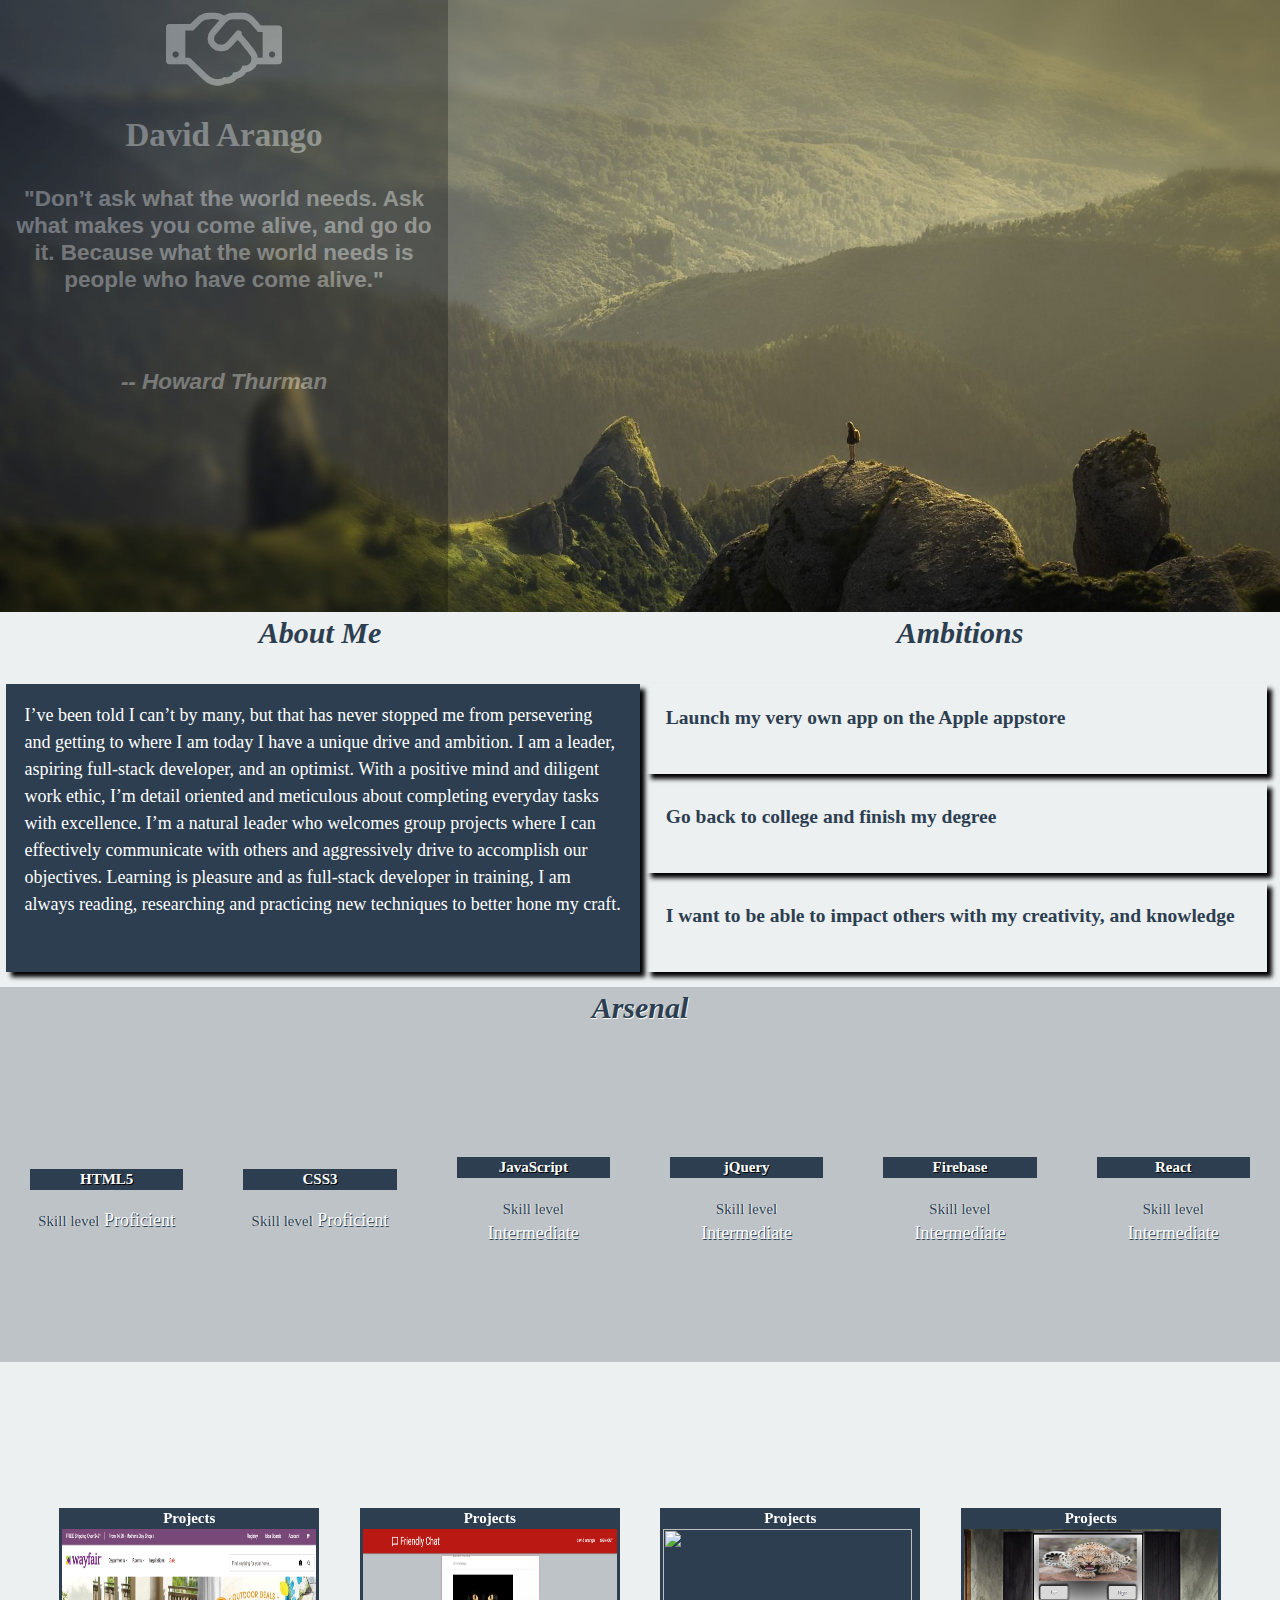
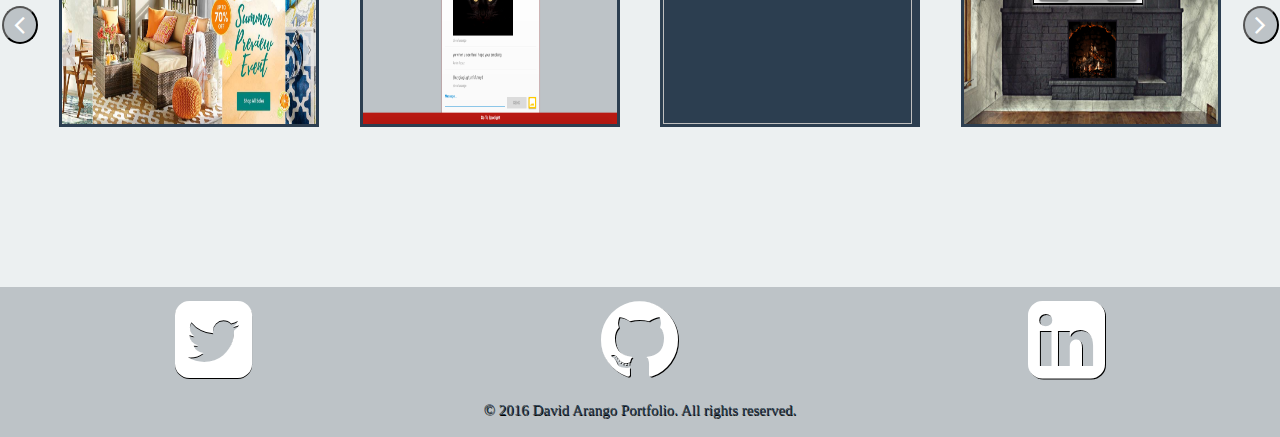
==== commit 39e9d837: "Added new images and re-structured main.css" ====
--- a/index.html
+++ b/index.html
@@ -24,32 +24,13 @@
             </p>
           </div>
           <div class="site_header_cloud">
+            <span class="site_header_cloud_promo">Click The Cloud!</span>
             <i class="fa fa-cloud" aria-hidden="true"></i>
             <ul class="site_header_cloud_temp"></ul>
           </div> 
         </header>
         <div class="section_one">
-          <div class="section_one_headers">
-            <h2 class="section_one_header">Ambitions...</h2>
-            <h2 class="section_one_header">About Me</h2>
-          </div>
-          <div class="ambitions_container">
-            <div class="ambitions">
-              <span class="ambitions_paragraph">
-                Launch my very own app on the Apple appstore
-              </span>
-            </div>
-            <div class="ambitions ambitions_middle">
-              <span class="ambitions_paragraph">
-                Become the CEO of a major tech company
-              </span>
-            </div>
-            <div class="ambitions">
-              <span class="ambitions_paragraph">
-                I want to travel the world
-              </span>
-            </div>
-          </div>
+          <h2 class="section_one_header section_one_header_top">About Me</h2>
           <article class="section_one_article">
               I’ve been told I can’t by many, but that has never stopped me from
               persevering and getting to where I am today I have a unique
@@ -61,106 +42,158 @@
               Learning is pleasure and as full-stack developer in training, I am always reading,
               researching and practicing new techniques to better hone my craft.
           </article>
-        </div>
-        
+          <h2 class="section_one_header section_one_header_bottom">Ambitions</h2>
+          <div class="section_one_about_me_container">
+            <div class="ambitions_container">
+              <div class="ambitions">
+                <span class="ambitions_paragraph">
+                  Launch my very own app on the Apple appstore
+                </span>
+              </div>
+              <div class="ambitions">
+                <span class="ambitions_paragraph">
+                  Go back to college and finish my degree
+                </span>
+              </div>
+              <div class="ambitions">
+                <span class="ambitions_paragraph">
+                  I want to be able to impact others with my creativity, and knowledge
+                </span>
+              </div>
+            </div>
+          </div>
+        </div> 
         <div class="section_two">
           <h2 class="section_two_header">Arsenal</h2>
           <ul class="skills_container">
             <li class="skills_list">
-              <div class="skills_box">
-                <h3 class="skill">HTML</h3>
+              <div class="section_two_progress_container"><div class="section_two_progress_bar_html progress_bar"></div></div>
+              <div class="skills_box">
+                <h3 class="skill">HTML5</h3>
               </div>
               <p class="skill_level_container"><span class="skill_Level">Skill level</span> Proficient</p>
             </li>
-            <li class="skills_list skills_left">
-              <div class="skills_box">
-                <h3 class="skill">CSS</h3>
+            <li class="skills_list">
+              <div class="section_two_progress_container"><div class="section_two_progress_bar_css progress_bar"></div></div>
+              <div class="skills_box">
+                <h3 class="skill">CSS3</h3>
               </div>
               <p class="skill_level_container"><span class="skill_Level">Skill level</span> Proficient</p>
             </li>
-            <li class="skills_list skills_left">
+            <li class="skills_list">
+              <div class="section_two_progress_container"><div class="section_two_progress_bar_js progress_bar"></div></div>
               <div class="skills_box">
                 <h3 class="skill">JavaScript</h3>
               </div>
               <p class="skill_level_container"><span class="skill_Level">Skill level</span> Intermediate</p>
             </li>
-            <li class="skills_list skills_left">
+            <li class="skills_list">
+              <div class="section_two_progress_container"><div class="section_two_progress_bar_jq progress_bar"></div></div>
               <div class="skills_box">
                 <h3 class="skill">jQuery</h3>
               </div>
               <p class="skill_level_container"><span class="skill_Level">Skill level</span> Intermediate</p>
             </li>
-            <li class="skills_list skills_left">
+            <li class="skills_list">
+              <div class="section_two_progress_container"><div class="section_two_progress_bar_firebase progress_bar"></div></div>
               <div class="skills_box">
                 <h3 class="skill">Firebase</h3>
+              </div>
+              <p class="skill_level_container"><span class="skill_Level">Skill level</span> Intermediate</p>
+            </li>
+             <li class="skills_list">
+              <div class="section_two_progress_container"><div class="section_two_progress_bar_react progress_bar"></div></div>
+              <div class="skills_box">
+                <h3 class="skill">React</h3>
               </div>
               <p class="skill_level_container"><span class="skill_Level">Skill level</span> Intermediate</p>
             </li>
           </ul>
         </div>
-       
         <div class="section_three">
-          <ul>
-            <li class="section_three_project_container">
-              <div class="section_three_project">
-                <h4 class="section_three_project_header">Horoscope</h4>
-    	          <a href="https://arangodavid.github.io/Horoscope/"><img class="propic" src="img/one.png" /></a>
-              </div>
-            </li>
-            <li class="section_three_project_container">
-              <div class="section_three_project">
-                <h4 class="section_three_project_header section_three_project_header_adjustment">The New York Times Mock</h4>
-                <a href="https://arangodavid.github.io/The-New-York-Times/"><img class="propic propic_adjustment" src="img/two.png" /></a>
-              </div>
-            </li>
-            <li class="section_three_project_container">
-              <div class="section_three_project">
-                <h4 class="section_three_project_header">JWLI Mock</h4>
-                <a href="https://arangodavid.github.io/JWLI/"><img class="propic" src="img/three.png" /></a>
-              </div>
-            </li>
-            <li class="section_three_project_container">
-              <div class="section_three_project">
-                <h4 class="section_three_project_header">Attendance</h4>
-                <a href="https://arangodavid.github.io/Attendance-app/"><img class="propic" src="img/four.png" /></a>
-              </div>
-            </li>
-            <li class="section_three_project_container">
-              <div class="section_three_project">
-                <h4 class="section_three_project_header">Farm Animals</h4>
-                <a href="https://arangodavid.github.io/4-animals-4-buttons/"><img class="propic" src="img/five.png" /></a>
-              </div>
-            </li>
-            <li class="section_three_project_container">
-              <div class="section_three_project">
-                <h4 class="section_three_project_header">Image Gallery</h4>
-                <a href="https://arangodavid.github.io/Image-carousel-/"><img class="propic" src="img/six.png" /></a>
-              </div>
-            </li>
-            <li class="section_three_project_container">
-              <div class="section_three_project">
-                <h4 class="section_three_project_header">Calculator</h4>
-                <a href="https://arangodavid.github.io/Calculator/"><img class="propic" src="img/seven.png" /></a>
-              </div>
-            </li>
-            <li class="section_three_project_container">
-              <div class="section_three_project">
-                  <h4 class="section_three_project_header">Traffic Light</h4>
-                  <a href="https://arangodavid.github.io/Traffic-Light/"><img class="propic" src="img/eight.png" /></a>
-              </div>
-            </li>
-          </ul>
+          <div class="section_three_button_container">
+            <button class="section_three_button" id="button-left" type="button"><i class="fa fa-angle-left" aria-hidden="true"></i></button>
+          </div>
+          <div class="section_three_container">
+            <div class="section_three_card_container"> 
+              <div class="section_three_card">
+                <div class="section_three_card_front">
+                  <h4 class="section_three_project_header">Projects</h4>
+                  <img class="project_pic" class="project_pic" id="first-img" src="img/wayfair_mock.jpg" />
+                </div>
+                <div class="section_three_card_back">
+                  <h3>Featured Projects</h3>
+                  <span>Click to view</span>
+                  <a class="section_three_back_container_links" href="https://arangodavid.github.io/Wayfair-Mock/" target="_blank">Wayfair Mock</a>
+                  <a class="section_three_back_container_links" href="https://arangodavid.github.io/JWLI/" target="_blank">Jwli Mock</a>
+                  <a class="section_three_back_container_links" href="https://arangodavid.github.io/Attendance-app/" target="_blank">Attendance App</a>
+                  <div class="section_three_back_container_svg"></div>
+                </div>
+              </div> 
+            </div>
+            <div class="section_three_card_container">
+              <div class="section_three_card">
+                <div class="section_three_card_front">
+                  <h4 class="section_three_project_header">Projects</h4>
+                  <img class="project_pic" id="second-img" src="img/chat_room.jpg" />
+                </div>
+                <div class="section_three_card_back">
+                  <h3>Featured Projects</h3>
+                  <span>Click to view</span>
+                  <a class="section_three_back_container_links" href="https://arangodavid.github.io/Chat-Room/" target="_blank">Chat-Room</a>
+                  <a class="section_three_back_container_links" href="https://arangodavid.github.io/Traffic-Light/" target="_blank">Traffic Light</a>
+                  <a class="section_three_back_container_links" href="https://arangodavid.github.io/The-New-York-Times/" target="_blank">New York Times Mock</a>
+                  <div class="section_three_back_container_svg"></div>
+                </div>
+              </div>
+            </div>
+            <div class="section_three_card_container">
+              <div class="section_three_card">
+                <div class="section_three_card_front">
+                  <h4 class="section_three_project_header">Projects</h4>
+                  <img class="project_pic" id="third-img" src="img/horoscope.jpg" target="_blank"/>
+                </div>
+                <div class="section_three_card_back">
+                  <h3>Featured Projects</h3>
+                  <span>Click to view</span>
+                  <a class="section_three_back_container_links" href="https://arangodavid.github.io/Horoscope/" target="_blank">Horoscope App</a>
+                  <a class="section_three_back_container_links" href="https://arangodavid.github.io/4-animals-4-buttons/" target="_blank">Farm Animals Game</a>
+                  <a class="section_three_back_container_links" href="https://arangodavid.github.io/Calculator/" target="_blank">calculator</a>
+                  <div class="section_three_back_container_svg"></div>
+                </div>
+              </div>
+            </div>
+            <div class="section_three_card_container">
+              <div class="section_three_card">
+                <div class="section_three_card_front">
+                  <h4 class="section_three_project_header">Projects</h4>
+                  <img class="project_pic" id="fourth-img" src="img/image_carousel.jpg" />
+                </div>
+                <div class="section_three_card_back">
+                  <h3>Featured Projects</h3>
+                  <span>Click to view</span>
+                  <a class="section_three_back_container_links" href="https://arangodavid.github.io/Image-carousel-/" target="_blank">Image Carousel</a>
+                  <a class="section_three_back_container_links" href="https://arangodavid.github.io/Level-Ground-mock/" target="_blank">Level Ground Mock</a>
+                  <a class="section_three_back_container_links" href="https://arangodavid.github.io/Bomber-Man-/" target="_blank">Bomber Man Game</a>
+                  <div class="section_three_back_container_svg"></div>
+                </div>
+              </div>
+            </div>  
+          </div>
+          <div class="section_three_button_container">
+            <button class="section_three_button" id="button-right" type="button"><i class="fa fa-angle-right" aria-hidden="true"></i></button>
+          </div>
         </div>
         <footer class="site_footer">
           <div class="footerContainer">
             <div class="footer_sec">
-              <a class="logo" href="https://twitter.com/DavidFrontDev" target="_blank"><i class="fa fa-twitter-square fa-2x" aria-hidden="true"></i></a>
+              <a class="logo" href="https://twitter.com/DavidFullSDev" target="_blank"><i class="fa fa-twitter-square" aria-hidden="true"></i></a>
             </div>
             <div class="footer_sec">
-              <a class="logo" href="https://github.com/arangodavid" target="_blank"><i class="fa fa-github fa-2x" aria-hidden="true"></i></a>
+              <a class="logo" href="https://github.com/arangodavid" target="_blank"><i class="fa fa-github" aria-hidden="true"></i></a>
             </div>
             <div class="footer_sec">
-              <a class="logo" href="https://www.linkedin.com/in/david-arango-435037134/" target="_blank"><i class="fa fa-linkedin-square fa-2x" aria-hidden="true"></i></a>
+              <a class="logo" href="https://www.linkedin.com/in/david-arango-435037134/" target="_blank"><i class="fa fa-linkedin-square" aria-hidden="true"></i></a>
             </div>
           </div>
           <div class="bottom">
--- a/css/main.css
+++ b/css/main.css
@@ -10,287 +10,733 @@
 }
 html {
   color: #222;
-  font-size: 2px;
+  font-size: 15px;
   line-height: 1.4;
 }
 body{
 	padding: 0;
 	margin: 0;
-  font-size: 0;
-}
-.wrapper{
+}
+.wrapper {
   margin: 0;
   background: #ecf0f1;
+  display: flex;
+  flex-direction: column;
 }
 /*Header*/
-.site_header{
+.site_header {
   background: #be5a52;
-  height: 620px;
   background: url(../img/mountains.jpg);
   background-size: 100%;
   background-repeat: no-repeat;
-  background-position: center;
-  font-size: 0; /* This removes 4px whitespace from children divs */
-  position: relative;
-}
-.site_header_banner{
-  height: 100%;
+  display: flex;
+  flex-direction: row;
+  color: white;
+}
+.site_header_banner {
   width: 35%;
   background: black;
   opacity: 0.7;
-  display: inline-block;
-  font-size: 7rem; /* This removes 4px whitespace from divs */
   text-align: center;
-}
-.site_header_developer{
-  font-size: 20rem;
-  color: white;
+  display: none;
+}
+.site_header_developer {
+  font-size: .8rem;
   font-family: copperplate;
 }
-.site_header_quote{
-  font-size: 13rem;
-  color: white;
+.site_header_quote {
+  font-size: .6rem;
   font-family: Arial;
   font-weight: bold;
-}
-.site_header_quote_author{
+  padding: .3rem;
+}
+.site_header_quote_author {
   display: block;
   font-family: Arial;
   font-style: italic;
-  padding-top: 30px;
+  padding-top: 2rem;
 }
 .site_header_cloud {
-  height: auto;
   width: 65%;
-  display: inline-block;
-  font-size: 7rem; /* This removes 4px whitespace from divs */
-  position: absolute;
-  top: 0;
-  padding-top: 30px;
-}
-.fa{
-  color: white;
-  font-size: 50rem;
+  font-size: 1rem;
+  padding-top: 3rem;
+  border: 1px solid black;
+  text-align: center;
+  display: none;
+}
+.site_header_cloud_promo {
+  font-size: .5rem;
+  text-shadow: .05rem .05rem .05rem #9B3655;
+  border: 1px solid black;
+  padding: .25rem;
+  border-radius: 1rem;
+  background: black;
+  opacity: 0.5;
+}
+.fa {
+  font-size: 2rem;
   width: 100%;
 }
-.fa-cloud{
+.fa-cloud {
   opacity: 0.5;
   color: black;
-  font-weight: bolder;
   text-shadow: 0px 0px 10px white;
-  text-align: center;
-}
-.site_header_cloud_temp{
-  width: 20%;
-  height: auto;
-  color: red;
+  margin-top: .5rem;
+}
+.site_header_cloud_temp {
+  width: 80%;
+  color: #9B3655;
   font-weight: bolder;
   text-shadow: 1px 1px 0 black;
-  font-size: 20rem;
-  margin: 5% auto;
+  font-size: 1rem;
+  margin: 2.5% auto;
   list-style-type: none;
+  padding: 0;
+  text-align: center;
+}
+.site_header_cloud_temp li:nth-child(1) {
+  font-size: .75rem;
 }
 /*Header-end*/
 /*Section one*/
-.section_one{
-  margin: 0 auto;
-  height: auto;
-  font-size: 0;
-}
-.section_one_headers {
-  width: 100%;
-  font-size: 0; /* This removes 'px' whitespace from children divs */
-}
-.section_one_header{
+.section_one {
+ display: flex;
+ flex-direction: column;
+ align-items: center;
+}
+.section_one_header {
   font-style: italic;
-  font-size: 25rem;
+  font-size: 2rem;
   font-family: copperplate;
   color: #2c3e50;
-  display: inline-block;
-  width: 50%;
   text-align: center;
-}
-.section_one_header:hover{
-  text-shadow: 1px 1px 0px black;
+  margin: 0;
+}
+.section_one_header:hover {
+  text-shadow: .05rem .05rem 0 black;
+}
+.section_one_article {
+  width: 98%;
+  height: 19rem;
+  background: #2c3e50;
+  color: white;
+  font-size: .85rem;
+  padding: 1rem 1rem 0;
+  box-shadow: .3rem .3rem .3rem black;
+  font-family: Didot;
+  line-height: 1.5;
+  }
+.section_one_about_me_container {
+  display: flex;
+  flex-direction: column;
+  align-items: center;
+  padding-bottom: 1rem;
 }
 .ambitions_container {
-  height: auto;
-  width: 50%;
-  display: inline-block;
-}
-.ambitions{
-  height: 90px;
   width: 98%;
-  box-shadow: 5px 5px 5px black;
-  margin: 0 auto;
-}
-.ambitions_middle{
-  margin-top: 5px;
-  margin-bottom: 5px;
-}
-.ambitions_paragraph{
-  font-size: 9.5rem;
+  display: flex;
+  flex-direction: column;
+  justify-content: space-between;
+  height: 19rem;
+}
+.ambitions {
+  height: 6rem;
+  box-shadow: .3rem .3rem .3rem black;
+}
+.ambitions_paragraph {
+  font-size: 1.2rem;
   display: block;
-  padding: 20px 0 0 20px;
+  padding: 1.3rem 0 0 1.3rem;
   font-family: Didot;
   font-weight: bolder;
   color: #2c3e50;
 }
-.section_one_article{
-  width: 49.5%;
-  height: 280px;
-  background: #2c3e50;
-  color: white;
-  font-size: 9.5rem;
-  text-align: left;
-  padding: 5px;
-  box-shadow: 5px 5px 5px black;
-  font-family: Didot;
-  display: inline-block;
-  vertical-align: top;
-}
 /*section one end*/
 /*section two*/
-.section_two{
+.section_two {
   background: #bdc3c7;
-  height: 500px;
-}
-.section_two_header{
-  display: block;
+  display: flex;
+  flex-direction: column;
+  height: 25rem;
+}
+.section_two_header {
+  align-self: center;
   font-style: italic;
-  font-size: 25rem;
+  font-size: 2rem;
   font-family: copperplate;
   color: #2c3e50;
-  text-align: center;
-  text-shadow: 1px 1px 0px white;
+  text-shadow: .05rem .05rem 0 white;
+  margin: 0;
 }
 .section_two_header:hover {
-  text-shadow: 1px 1px 0px black;
-}
-.skills_container{
-  display: block;
-  padding: 50px 0 0 30px;
-}
-.skills_list{
+  text-shadow: .05rem .05rem 0 black;
+}
+.skills_container {
+  display: flex;
+  flex-flow: row wrap;
+  justify-content: space-around;
+  padding: 0;
+  margin: auto 0;
+}
+.skills_list {
   font-family: copperplate;
   color: white;
-  text-shadow: 1px 1px 0px black;
-  font-size: 10rem;
-  min-height: 150px;
-  padding: 0px;
-  width: 15%;
-  display: -moz-inline-stack;
-  display: inline-block;
-  vertical-align: top;
-  zoom: 1;
-  *display: inline;
-  _height: 250px;
+  text-shadow: .05rem .05rem 0 black;
+  width: 30%;
+  list-style-type: none;
   text-align: center;
 }
-.skills_box{
+.section_two_progress_container {
+  height: 1rem;
+}
+.progress_bar {
+  font-size: .8rem;
+}
+.is-active-html {
+  height: 100%;
+  background: #9B3655;
+  -webkit-animation-name: progressHtml;
+  -webkit-animation-duration: 4s;
+  animation-name: progressHtml;
+  animation-duration: 4s;
+  width: 90%;
+}
+@-webkit-keyframes progressHtml {
+  from {width: 0;}
+  to {width: 90%;}
+}
+@keyframes progressHtml {
+  from {width: 0;}
+  to {width: 90%;}
+}
+.is-active-css {
+  height: 100%;
+  background: #9B3655;
+  -webkit-animation-name: progressCss;
+  -webkit-animation-duration: 4s;
+  animation-name: progressCss;
+  animation-duration: 4s;
+  width: 90%;
+}
+@-webkit-keyframes progressCss {
+  from {width: 0;}
+  to {width: 90%;}
+}
+@keyframes progressCss {
+  from {width: 0;}
+  to {width: 90%;}
+}
+.is-active-js {
+  height: 100%;
+  background: #9B3655;
+  -webkit-animation-name: progressJs;
+  -webkit-animation-duration: 4s;
+  animation-name: progressJs;
+  animation-duration: 4s;
+  width: 60%;
+}
+@-webkit-keyframes progressJs {
+  from {width: 0;}
+  to {width: 60%;}
+}
+@keyframes progressJs {
+  from {width: 0;}
+  to {width: 60%;}
+}
+.is-active-jq {
+  height: 100%;
+  background: #9B3655;
+  -webkit-animation-name: progressJq;
+  -webkit-animation-duration: 4s;
+  animation-name: progressJq;
+  animation-duration: 4s;
+  width: 60%;
+}
+@-webkit-keyframes progressJq {
+  from {width: 0;}
+  to {width: 60%;}
+}
+@keyframes progressJq {
+  from {width: 0;}
+  to {width: 60%;}
+}
+ .is-active-firebase {
+  height: 100%;
+  background: #9B3655;
+  -webkit-animation-name: progressFirebase;
+  -webkit-animation-duration: 4s;
+  animation-name: progressFirebase;
+  animation-duration: 4s;
+  width: 40%;
+}
+@-webkit-keyframes progressFirebase {
+  from {width: 0;}
+  to {width: 40%;}
+}
+@keyframes progressFirebase {
+  from {width: 0;}
+  to {width: 40%;}
+}
+ .is-active-react {
+  height: 100%;
+  background: #9B3655;
+  -webkit-animation-name: progressReact;
+  -webkit-animation-duration: 4s;
+  animation-name: progressReact;
+  animation-duration: 4s;
+  width: 30%;
+}
+@-webkit-keyframes progressReact {
+  from {width: 0;}
+  to {width: 30%;}
+}
+@keyframes progressReact {
+  from {width: 0;}
+  to {width: 30%;}
+}
+.skills_box {
   background: #2c3e50;
 }
-.skill_level_container{
-  text-shadow: 1px 1px 0px #2c3e50;
-}
-.skill_Level{
+.skill {
+  font-size: .8rem;
+}
+.skill:hover {
+  text-shadow: .05rem .05rem 0 #66b3ff;
+}
+.skill_level_container {
+  text-shadow: .05rem .05rem 0 #2c3e50;
+}
+.skill_Level {
   color: #2c3e50;
-  text-shadow: 1px 0px 0px white;
-}
-.skills_left{
-  margin-left: 5%;
-}
-.skill:hover {
-  text-shadow: 1px 1px 0px #66b3ff;
+  text-shadow: .05rem 0 0 white;
 }
 /*section two end*/
 /*section three*/
-.section_three{
+.section_three {
   background: url(../img/iceberg.svg);
   background-size: 100%;
   background-position: center;
   background-repeat: no-repeat;
   background-attachment: fixed;
-}
-.section_three_project_container{
-  min-height: 150px;
-  padding: 0px;
-  display: inline-block;
-  width: 25%;
-  display: -moz-inline-stack;
-  display: inline-block;
-  vertical-align: top;
-  zoom: 1;
-  *display: inline;
-  _height: 250px;
-  margin-top: 10px;
-  margin-bottom: 20px;
-}
-.section_three_project{
-  width: 60%;
+  display: flex;
+  flex-direction: row ;
+  height: 60rem;
+  color: white;
+  font-family: copperplate;
+}
+.section_three_button_container {
+  padding: 0 .1rem;
+  display: flex;
+  align-items: center;
+}
+.section_three_button {
+  border-radius: 100%;
+  outline: none;
+  background: #bdc3c7;
+}
+.fa-angle-right,
+.fa-angle-left {
+  padding: 0 .3rem;
+}
+.section_three_container {
+  display: flex;
+  flex-flow: column;
+  justify-content: space-around;
+}
+.section_three_card_front {
+  background: #2c3e50;
+  padding-bottom: .2rem;
+}
+.section_three_project_back {
+  display: none;
+}
+.section_three_project_header {
+  display: flex;
+  font-size: 1rem;
+  background: #2c3e50;
+  justify-content: center;
+  margin: 0;
+}
+.section_three_project_header:hover{
+   text-shadow: .05rem .05rem 0 #66b3ff;  
+}
+.project_pic {
+  width: 98%;
+  height: 9.8rem;
+  display: block;
   margin: 0 auto;
-  background: #2c3e50;
-  text-align: center;
-}
-.section_three_project_header {
-  font-size: 9rem;
-  background: #2c3e50;
-  margin-top: 0px;
-  margin-bottom: 0px;
-  border-radius: 15px 15px 0px 0px;
-  color: white;
-}
-.section_three_project_header_adjustment{
-  font-size: 7rem;
-}
-.section_three_project_header:hover,
-.section_three_project_header_adjustment:hover {
-   text-shadow: 1px 1px 0px #66b3ff;  
-}
-.propic{
-  width: 98%;
-  height: 173px;
-  margin-bottom: 3px;
-}
-.propic_adjustment{
-  margin-top: 5px;
+}
+.section_three_card_back {
+  display: none;
 }
 /*section three end*/
 /*footer*/
-.site_footer{
-	text-align: center;
+.site_footer {
 	background:  #bdc3c7;
   color: #2c3e50;
-  font-size: 9rem;
-  height: 200px;
-  overflow: hidden;
-  text-shadow: 1px 1px 0px black;
-}
-.footerContainer{
-  width: 100%;
+  font-size: 1rem;
+  height: 10rem;
+  text-shadow: .04rem .04rem 0 black;
+  display: flex;
+  flex-direction: column;
+  text-align: center;
+  font-family: diddot;
+}
+.footerContainer {
+  display: flex;
+  flex-direction: row;
+}
+.footer_sec {
+  width: 33.3333%;
   height: auto;
-}
-.footerContainer::after {
-  content: "";
+  display: flex;
+  justify-content: center;
+  height: max-content;
+  padding-top: .5rem;
+}
+.logo {
+  color: white;
   display: block;
-  height: 0;
-  clear: both;
-}
-.footer_sec{
-  width: 33.3333%;
-  float: left;
-  margin-top: 10px;
-}
-.logo{
-  color: white;
-  font-size: 20rem;
-  text-shadow: 1px 1px 1px #2c3e50;
-}
-.bottom{
-  height: 95px;
-  padding-top: 30px;
-}
-
-.ambitionsHeader:hover{
-  text-shadow: 1px 1px 0px black;
-}+  width: 20%;
+}
+.bottom {
+  display: flex;
+  align-items: center;
+  justify-content: center;
+  height: 6rem;
+  padding: 0 .5rem;
+}
+.fa-linkedin-square,
+.fa-twitter-square,
+.fa-github {
+  font-size: 3rem;
+}
+/*footer end*/
+@media only screen and (min-width: 400px) {
+  /*Header*/
+  .fa {
+    font-size: 2.9rem;
+  }
+   .fa-cloud {
+    font-size: 3rem;
+  }
+  .site_header_developer {
+    font-size: 1rem;
+  }
+  .site_header_quote {
+    font-size: .8rem;
+  }
+  .site_header_cloud_temp {
+    font-size: 1.3rem;
+  }
+  /*Header end*/
+  /*Section one*/
+  .section_one_article {
+    font-size: .93rem;
+  }
+  .about_me_container {
+    width: 100%;
+  }
+  .section_one_about_me_container {
+    width: 100%;
+  }
+  /*Section one end*/
+  /*section three*/
+  .fa-angle-left,
+  .fa-angle-right {
+    font-size: 1.9rem;
+  }
+  .project_pic {
+    width: 98%;
+  }
+  /*section three end*/
+}
+@media only screen and (min-width: 500px) {
+  /*header*/
+  .site_header_cloud_promo {
+    font-size: .7rem;
+  }
+  .fa-cloud {
+    font-size: 3.5rem;
+  }
+  .site_header_cloud_temp {
+  width: 80%;
+  }
+  .site_header_cloud_temp li:nth-child(1) {
+    font-size: 1rem;
+  }
+  /*header end*/
+  /*section three*/
+  .section_three {
+    height: 30rem;
+  }
+  .section_three_container {
+    flex-flow: row wrap;
+  }
+  .section_three_card_container {
+    width: 50%;
+    height: max-content;
+    display: flex;
+    align-self: center;
+    justify-content: center;
+  }
+  .section_three_card {
+    display: flex;
+    width: 96%;
+  }
+  /*section three ends*/
+}
+@media only screen and (min-width: 600px) {
+  /*Header*/
+  .site_header {
+    background-position: center;
+  }
+  .fa {
+    font-size: 3rem;
+  }
+  .fa-cloud {
+    font-size: 4rem;
+  }
+  .site_header_developer {
+    font-size: 1.2rem;
+  }
+  .site_header_quote {
+    font-size: 1rem;
+  }
+   .site_header_cloud_temp {
+    font-size: 2rem;
+  }
+  /*Header end*/
+  /*section one*/
+  .section_one {
+   flex-direction: row;
+   justify-content: center;
+   align-items: flex-end;
+   position: relative;
+   padding-bottom: 1rem;
+  }
+  .section_one_header {
+   width: 50%;
+   position: absolute;
+   top: 0;
+   margin: 0 0 .3rem 0;
+  }
+  .section_one_header_top {
+    left: 0;
+  }
+  .section_one_header_bottom {
+    right: 0;
+  }
+  .section_one_article {
+   width: 49.5%;
+   height: 19.2rem;
+   padding: .4rem;
+   font-size: .9rem;   
+  }
+  .section_one_about_me_container {
+    width: 49.5%;
+    height: 24rem;
+    justify-content: flex-end;
+    padding: 0;
+  }
+  .ambitions_container {
+    height: 19.2rem;
+  }
+  .ambitions_paragraph {
+    font-size: 1rem;
+  }
+  /*section one end*/
+  /*section two*/
+  .skills_list {
+    width: 28%;
+  }
+  /*section two end*/
+  /*section three*/
+  .section_three {
+    height: 35rem;
+  }
+  .section_three_card_container {
+    width: 50%;
+  }
+  .project_pic {
+    height: 13rem;
+  }
+  .fa-angle-left,
+  .fa-angle-right {
+    font-size: 1.9rem;
+  }
+  /*section three end*/
+}
+@media only screen and (min-width: 800px) {
+  /*header*/
+  .site_header {
+    height: 40.8rem;
+    background-size: cover;    
+  }
+  .site_header_developer {
+    font-size: 2rem;
+  }
+  .site_header_quote {
+    font-size: 1.5rem;
+    line-height: 1.2;
+  }
+  .site_header_quote_author {
+    padding-top: 5rem;
+  }
+  .fa {
+   font-size: 6rem;
+  }
+  /*header end*/
+  /*section one*/
+  .section_one_article {
+   padding: .5rem;
+   font-size: 1rem;   
+  }
+  .ambitions_paragraph {
+    font-size: 1.2rem;
+  }
+  /*section one end*/
+  /*section two*/
+  .skills_list {
+    width: 26%;
+  }
+  .skill,
+  .skill_level_container  {
+    font-size: 1.2rem;
+  }
+  /*section two end*/
+  /*section three*/
+  .fa-angle-left, 
+  .fa-angle-right {
+    font-size: 2rem;
+  }
+  .section_three_container {
+    justify-content: space-around;
+    align-items: center;
+  }
+  .section_three_card_container {
+    width: 22.5%;
+    height: max-content;
+  }
+  .section_three_card_front {
+    padding-bottom: .2rem;
+  }
+  /*section three end*/
+}
+@media only screen and (min-width: 1024px) {
+   /*header*/
+  .site_header_cloud_promo {
+    font-size: .9rem;
+  }
+  .site_header_cloud_temp {
+    font-size: 2.8rem;
+  }
+  .site_header_cloud_temp li:nth-child(1) {
+    font-size: 1.2rem;
+  }
+  /*section one*/
+  .section_one_article {
+    padding: 1rem;
+    font-size: 1.1rem;   
+  }
+  .ambitions_paragraph {
+    font-size: 1.3rem;
+  }
+  /*section two*/
+  .skills_container {
+    flex-flow: row;
+    align-items: center;
+  }
+  .skills_list {
+    font-family: copperplate;
+    color: white;
+    text-shadow: 1px 1px 0px black;
+    width: 12%;
+    list-style-type: none;
+    text-align: center;
+  }
+  .skill,
+  .skill_Level {
+    font-size: 1rem;
+  }
+   /*section one end*/
+   /*section three*/
+  .section_three_container {
+    width: 100%;
+  }
+  .section_three_card_container {
+    height: 15.5rem;
+    -webkit-perspective: 25rem;
+    perspective: 25rem;
+  }
+  .section_three_card {
+   position: relative;
+   -webkit-transform-style: preserve-3d ;
+   -webkit-transition: all 2s ease;
+   transition: all 2s ease;
+   transform-style: preserve-3d;
+  }
+  .propic_adjustment {
+    margin-top: .1rem;
+  } 
+  .section_three_card_front,
+  .section_three_card_back {
+    position: absolute;
+    top: 0;
+    left: 0;
+    width: 100%;
+    height: 14.6rem;
+    backface-visibility: hidden;
+  }
+  .section_three_card_back {
+    transform: rotateY(180deg);
+    display: block;
+    text-align: center;
+    background: #bdc3c7;
+    background: -webkit-linear-gradient(#2c3e50, #bdc3c7);
+    background: -o-linear-gradient(#2c3e50, #bdc3c7);
+    background: -moz-linear-gradient(#2c3e50, #bdc3c7);
+    background: linear-gradient(black, #bdc3c7);
+    position: relative;
+    overflow: hidden;
+    color: #F76055;
+    box-shadow: .3rem .3rem .3rem #9B3655;
+  }
+   .section_three_card:hover {
+    transform: rotateY(180deg);
+  }
+  .section_three_back_container_links {
+    text-decoration: none;
+    color: white;
+    display: block;
+    text-align: center;
+  }
+  .section_three_back_container_links:hover {
+    color: #9B3655;
+    cursor: pointer;
+  }
+  .section_three_back_container_svg {
+    height: 3rem;
+    width: 100%;
+    position: absolute;
+    bottom: 0;
+    left: 0;
+    background: url(../img/space_two.gif);
+    background-size: 100%;
+    background-position: center;
+    background-repeat: no-repeat;
+  }
+   /*section three end*/
+}
+@media only screen and (min-width: 1080px) {
+  /*header*/
+  .site_header_developer {
+    font-size: 2.2rem;
+  }
+  /*header end*/
+  /*section one*/
+  .section_one_article {
+    padding: 1.2rem;
+    font-size: 1.2rem;   
+  }
+}
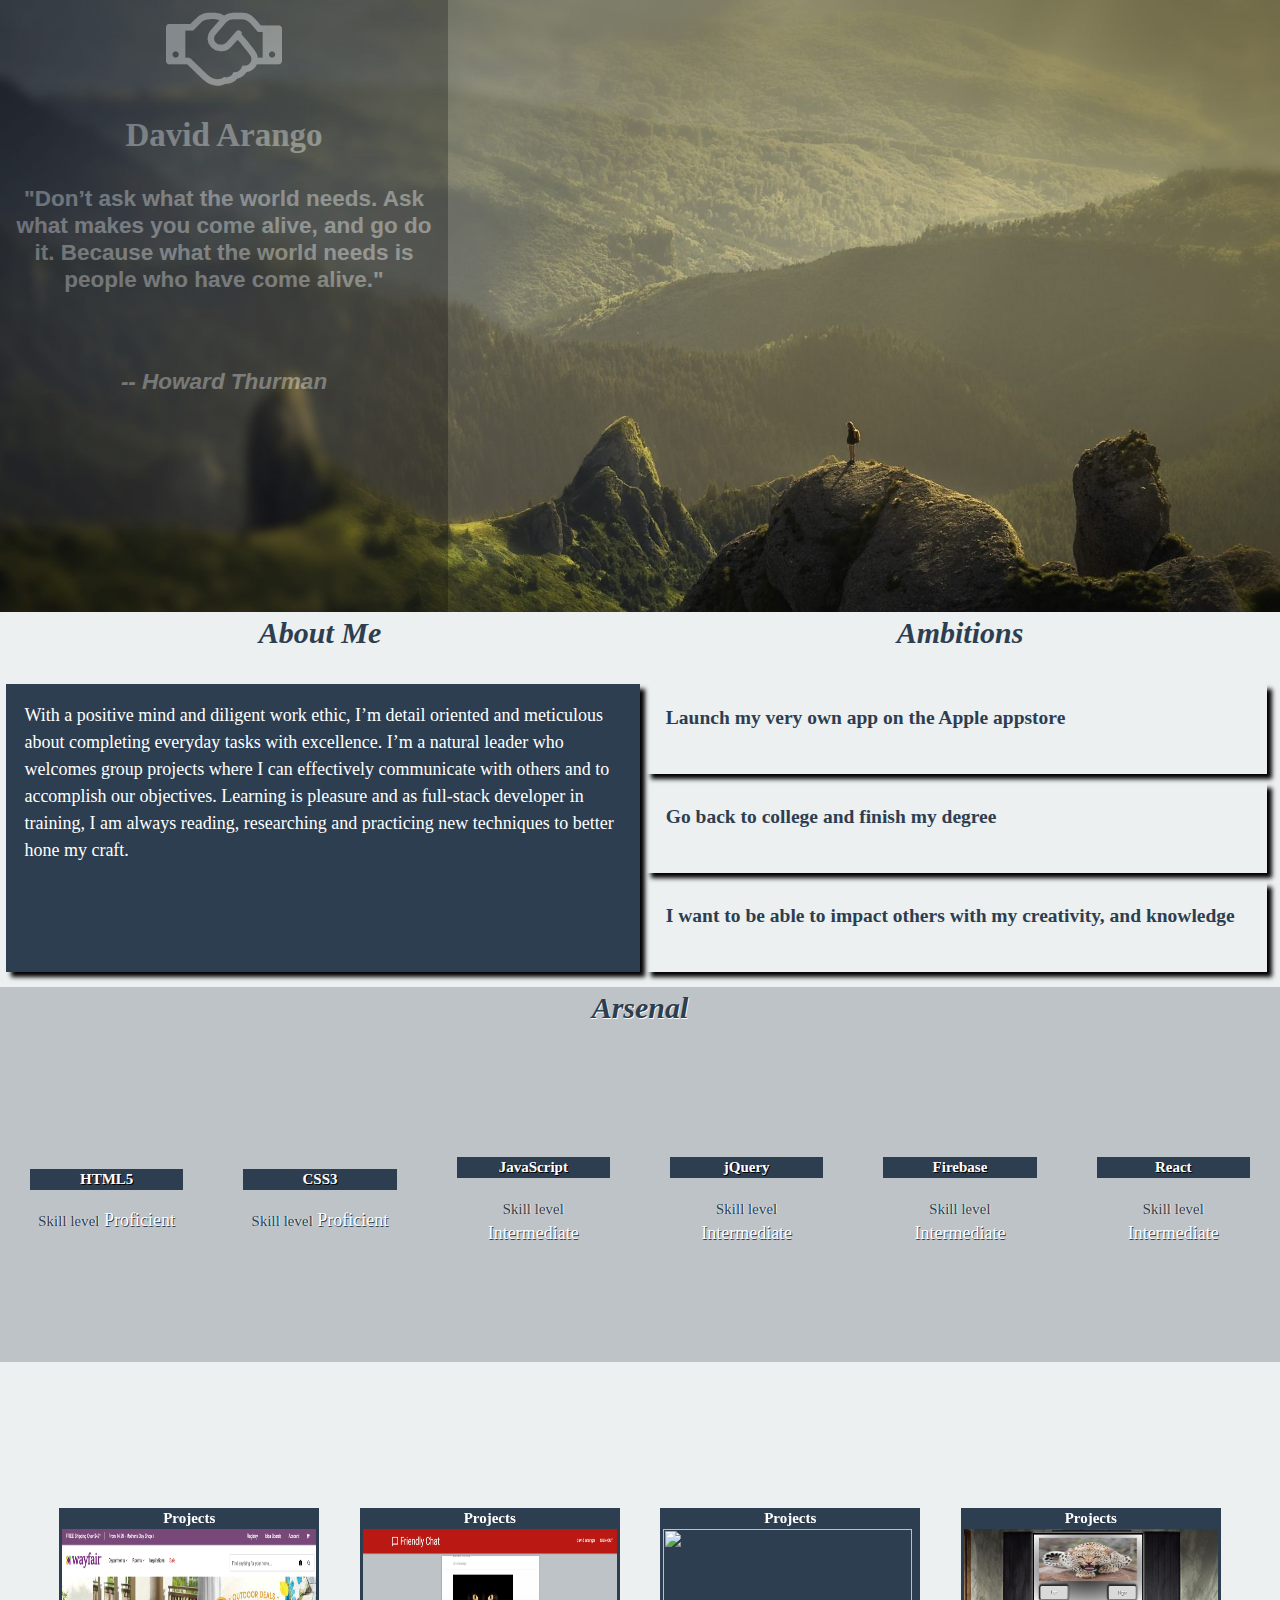
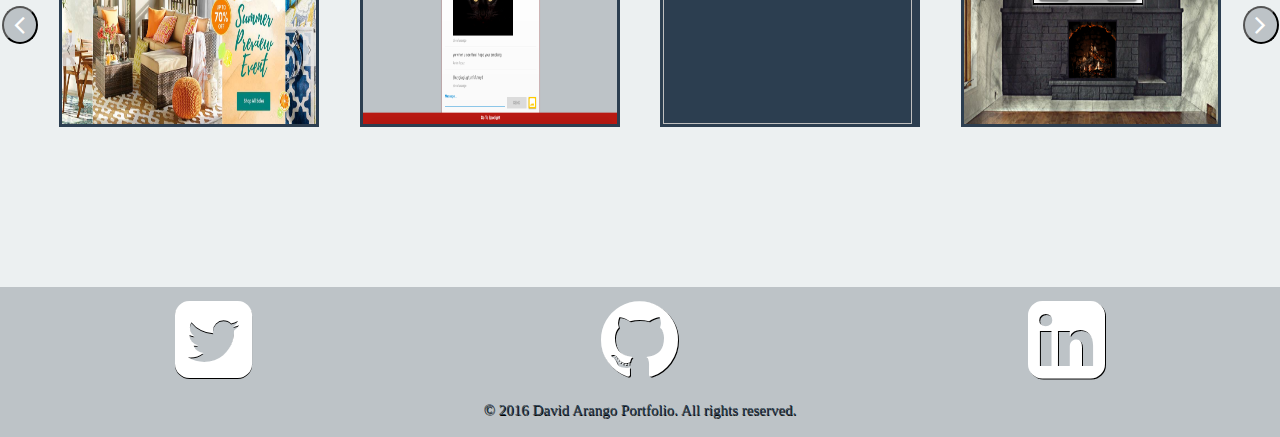
==== commit 64fc3508: "updated the about me paragraph" ====
--- a/index.html
+++ b/index.html
@@ -32,13 +32,10 @@
         <div class="section_one">
           <h2 class="section_one_header section_one_header_top">About Me</h2>
           <article class="section_one_article">
-              I’ve been told I can’t by many, but that has never stopped me from
-              persevering and getting to where I am today I have a unique
-              drive and ambition. I am a leader, aspiring full-stack developer, and
-              an optimist. With a positive mind and diligent work ethic, I’m detail
+              With a positive mind and diligent work ethic, I’m detail
               oriented and meticulous about completing everyday tasks with excellence.
               I’m a natural leader who welcomes group projects where I can effectively
-              communicate with others and aggressively drive to accomplish our objectives.
+              communicate with others and to accomplish our objectives.
               Learning is pleasure and as full-stack developer in training, I am always reading,
               researching and practicing new techniques to better hone my craft.
           </article>
--- a/css/main.css
+++ b/css/main.css
@@ -686,6 +686,7 @@
     left: 0;
     width: 100%;
     height: 14.6rem;
+    -webkit-backface-visibility: hidden;
     backface-visibility: hidden;
   }
   .section_three_card_back {
